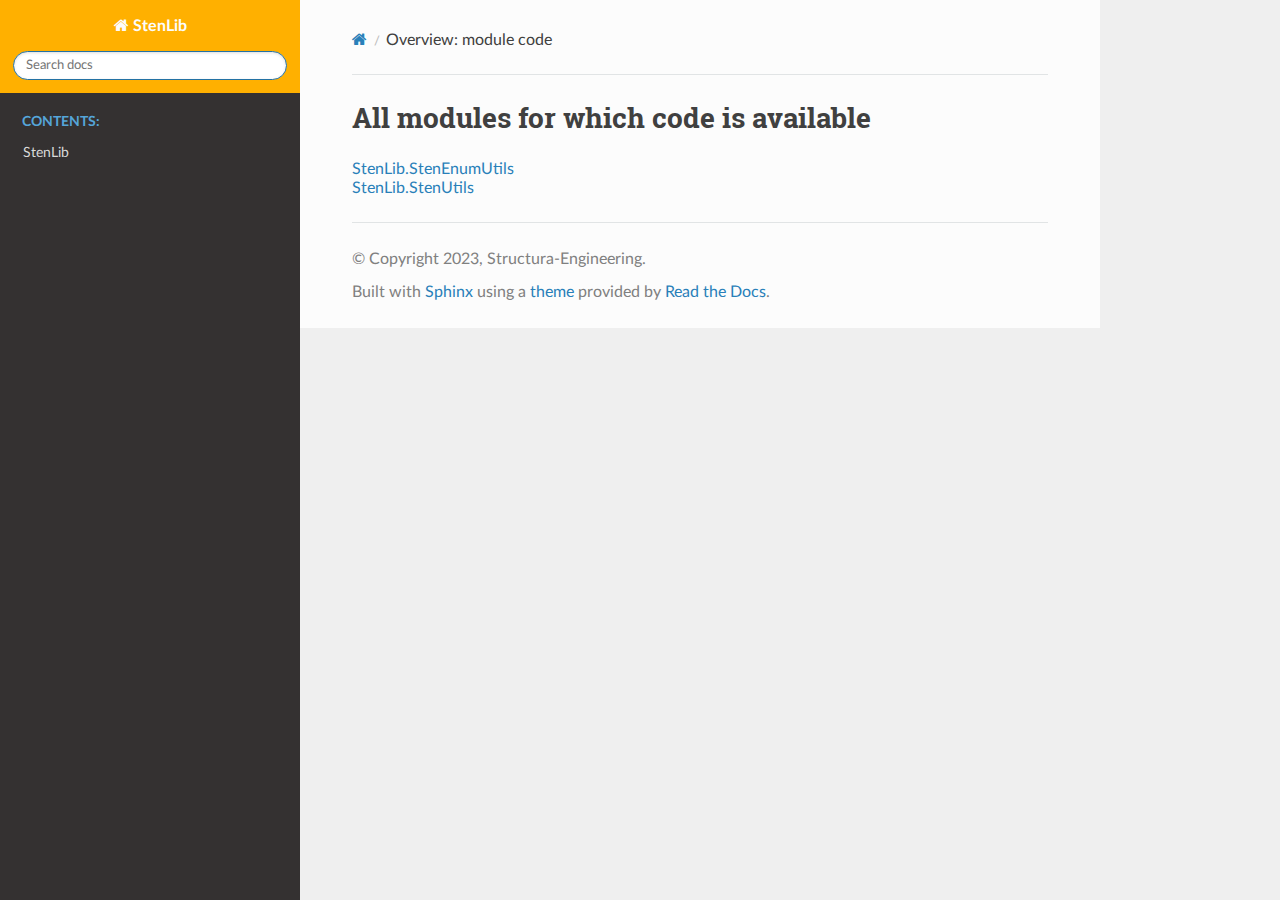
==== StenLib/docs/_build/html/_modules/index.html @ 3098beec "Update StenLib documentation" ====
<!DOCTYPE html>
<html class="writer-html5" lang="en" data-content_root="../">
<head>
  <meta charset="utf-8" />
  <meta name="viewport" content="width=device-width, initial-scale=1.0" />
  <title>Overview: module code &mdash; StenLib 0.1.7 documentation</title>
      <link rel="stylesheet" type="text/css" href="../_static/pygments.css?v=80d5e7a1" />
      <link rel="stylesheet" type="text/css" href="../_static/css/theme.css?v=19f00094" />

  
  <!--[if lt IE 9]>
    <script src="../_static/js/html5shiv.min.js"></script>
  <![endif]-->
  
        <script src="../_static/jquery.js?v=5d32c60e"></script>
        <script src="../_static/_sphinx_javascript_frameworks_compat.js?v=2cd50e6c"></script>
        <script src="../_static/documentation_options.js?v=ca7ad2ea"></script>
        <script src="../_static/doctools.js?v=888ff710"></script>
        <script src="../_static/sphinx_highlight.js?v=dc90522c"></script>
    <script src="../_static/js/theme.js"></script>
    <link rel="index" title="Index" href="../genindex.html" />
    <link rel="search" title="Search" href="../search.html" /> 
</head>

<body class="wy-body-for-nav"> 
  <div class="wy-grid-for-nav">
    <nav data-toggle="wy-nav-shift" class="wy-nav-side">
      <div class="wy-side-scroll">
        <div class="wy-side-nav-search"  style="background: #FFB000" >

          
          
          <a href="../index.html" class="icon icon-home">
            StenLib
          </a>
<div role="search">
  <form id="rtd-search-form" class="wy-form" action="../search.html" method="get">
    <input type="text" name="q" placeholder="Search docs" aria-label="Search docs" />
    <input type="hidden" name="check_keywords" value="yes" />
    <input type="hidden" name="area" value="default" />
  </form>
</div>
        </div><div class="wy-menu wy-menu-vertical" data-spy="affix" role="navigation" aria-label="Navigation menu">
              <p class="caption" role="heading"><span class="caption-text">Contents:</span></p>
<ul>
<li class="toctree-l1"><a class="reference internal" href="../modules.html">StenLib</a></li>
</ul>

        </div>
      </div>
    </nav>

    <section data-toggle="wy-nav-shift" class="wy-nav-content-wrap"><nav class="wy-nav-top" aria-label="Mobile navigation menu"  style="background: #FFB000" >
          <i data-toggle="wy-nav-top" class="fa fa-bars"></i>
          <a href="../index.html">StenLib</a>
      </nav>

      <div class="wy-nav-content">
        <div class="rst-content style-external-links">
          <div role="navigation" aria-label="Page navigation">
  <ul class="wy-breadcrumbs">
      <li><a href="../index.html" class="icon icon-home" aria-label="Home"></a></li>
      <li class="breadcrumb-item active">Overview: module code</li>
      <li class="wy-breadcrumbs-aside">
      </li>
  </ul>
  <hr/>
</div>
          <div role="main" class="document" itemscope="itemscope" itemtype="http://schema.org/Article">
           <div itemprop="articleBody">
             
  <h1>All modules for which code is available</h1>
<ul><li><a href="StenLib/StenEnumUtils.html">StenLib.StenEnumUtils</a></li>
<li><a href="StenLib/StenUtils.html">StenLib.StenUtils</a></li>
</ul>

           </div>
          </div>
          <footer>

  <hr/>

  <div role="contentinfo">
    <p>&#169; Copyright 2023, Structura-Engineering.</p>
  </div>

  Built with <a href="https://www.sphinx-doc.org/">Sphinx</a> using a
    <a href="https://github.com/readthedocs/sphinx_rtd_theme">theme</a>
    provided by <a href="https://readthedocs.org">Read the Docs</a>.
   

</footer>
        </div>
      </div>
    </section>
  </div>
  <script>
      jQuery(function () {
          SphinxRtdTheme.Navigation.enable(true);
      });
  </script> 

</body>
</html>
---- StenLib/docs/_build/html/_static/pygments.css ----
pre { line-height: 125%; }
td.linenos .normal { color: inherit; background-color: transparent; padding-left: 5px; padding-right: 5px; }
span.linenos { color: inherit; background-color: transparent; padding-left: 5px; padding-right: 5px; }
td.linenos .special { color: #000000; background-color: #ffffc0; padding-left: 5px; padding-right: 5px; }
span.linenos.special { color: #000000; background-color: #ffffc0; padding-left: 5px; padding-right: 5px; }
.highlight .hll { background-color: #ffffcc }
.highlight { background: #f8f8f8; }
.highlight .c { color: #3D7B7B; font-style: italic } /* Comment */
.highlight .err { border: 1px solid #FF0000 } /* Error */
.highlight .k { color: #008000; font-weight: bold } /* Keyword */
.highlight .o { color: #666666 } /* Operator */
.highlight .ch { color: #3D7B7B; font-style: italic } /* Comment.Hashbang */
.highlight .cm { color: #3D7B7B; font-style: italic } /* Comment.Multiline */
.highlight .cp { color: #9C6500 } /* Comment.Preproc */
.highlight .cpf { color: #3D7B7B; font-style: italic } /* Comment.PreprocFile */
.highlight .c1 { color: #3D7B7B; font-style: italic } /* Comment.Single */
.highlight .cs { color: #3D7B7B; font-style: italic } /* Comment.Special */
.highlight .gd { color: #A00000 } /* Generic.Deleted */
.highlight .ge { font-style: italic } /* Generic.Emph */
.highlight .ges { font-weight: bold; font-style: italic } /* Generic.EmphStrong */
.highlight .gr { color: #E40000 } /* Generic.Error */
.highlight .gh { color: #000080; font-weight: bold } /* Generic.Heading */
.highlight .gi { color: #008400 } /* Generic.Inserted */
.highlight .go { color: #717171 } /* Generic.Output */
.highlight .gp { color: #000080; font-weight: bold } /* Generic.Prompt */
.highlight .gs { font-weight: bold } /* Generic.Strong */
.highlight .gu { color: #800080; font-weight: bold } /* Generic.Subheading */
.highlight .gt { color: #0044DD } /* Generic.Traceback */
.highlight .kc { color: #008000; font-weight: bold } /* Keyword.Constant */
.highlight .kd { color: #008000; font-weight: bold } /* Keyword.Declaration */
.highlight .kn { color: #008000; font-weight: bold } /* Keyword.Namespace */
.highlight .kp { color: #008000 } /* Keyword.Pseudo */
.highlight .kr { color: #008000; font-weight: bold } /* Keyword.Reserved */
.highlight .kt { color: #B00040 } /* Keyword.Type */
.highlight .m { color: #666666 } /* Literal.Number */
.highlight .s { color: #BA2121 } /* Literal.String */
.highlight .na { color: #687822 } /* Name.Attribute */
.highlight .nb { color: #008000 } /* Name.Builtin */
.highlight .nc { color: #0000FF; font-weight: bold } /* Name.Class */
.highlight .no { color: #880000 } /* Name.Constant */
.highlight .nd { color: #AA22FF } /* Name.Decorator */
.highlight .ni { color: #717171; font-weight: bold } /* Name.Entity */
.highlight .ne { color: #CB3F38; font-weight: bold } /* Name.Exception */
.highlight .nf { color: #0000FF } /* Name.Function */
.highlight .nl { color: #767600 } /* Name.Label */
.highlight .nn { color: #0000FF; font-weight: bold } /* Name.Namespace */
.highlight .nt { color: #008000; font-weight: bold } /* Name.Tag */
.highlight .nv { color: #19177C } /* Name.Variable */
.highlight .ow { color: #AA22FF; font-weight: bold } /* Operator.Word */
.highlight .w { color: #bbbbbb } /* Text.Whitespace */
.highlight .mb { color: #666666 } /* Literal.Number.Bin */
.highlight .mf { color: #666666 } /* Literal.Number.Float */
.highlight .mh { color: #666666 } /* Literal.Number.Hex */
.highlight .mi { color: #666666 } /* Literal.Number.Integer */
.highlight .mo { color: #666666 } /* Literal.Number.Oct */
.highlight .sa { color: #BA2121 } /* Literal.String.Affix */
.highlight .sb { color: #BA2121 } /* Literal.String.Backtick */
.highlight .sc { color: #BA2121 } /* Literal.String.Char */
.highlight .dl { color: #BA2121 } /* Literal.String.Delimiter */
.highlight .sd { color: #BA2121; font-style: italic } /* Literal.String.Doc */
.highlight .s2 { color: #BA2121 } /* Literal.String.Double */
.highlight .se { color: #AA5D1F; font-weight: bold } /* Literal.String.Escape */
.highlight .sh { color: #BA2121 } /* Literal.String.Heredoc */
.highlight .si { color: #A45A77; font-weight: bold } /* Literal.String.Interpol */
.highlight .sx { color: #008000 } /* Literal.String.Other */
.highlight .sr { color: #A45A77 } /* Literal.String.Regex */
.highlight .s1 { color: #BA2121 } /* Literal.String.Single */
.highlight .ss { color: #19177C } /* Literal.String.Symbol */
.highlight .bp { color: #008000 } /* Name.Builtin.Pseudo */
.highlight .fm { color: #0000FF } /* Name.Function.Magic */
.highlight .vc { color: #19177C } /* Name.Variable.Class */
.highlight .vg { color: #19177C } /* Name.Variable.Global */
.highlight .vi { color: #19177C } /* Name.Variable.Instance */
.highlight .vm { color: #19177C } /* Name.Variable.Magic */
.highlight .il { color: #666666 } /* Literal.Number.Integer.Long */
---- StenLib/docs/_build/html/_static/css/theme.css ----
html{box-sizing:border-box}*,:after,:before{box-sizing:inherit}article,aside,details,figcaption,figure,footer,header,hgroup,nav,section{display:block}audio,canvas,video{display:inline-block;*display:inline;*zoom:1}[hidden],audio:not([controls]){display:none}*{-webkit-box-sizing:border-box;-moz-box-sizing:border-box;box-sizing:border-box}html{font-size:100%;-webkit-text-size-adjust:100%;-ms-text-size-adjust:100%}body{margin:0}a:active,a:hover{outline:0}abbr[title]{border-bottom:1px dotted}b,strong{font-weight:700}blockquote{margin:0}dfn{font-style:italic}ins{background:#ff9;text-decoration:none}ins,mark{color:#000}mark{background:#ff0;font-style:italic;font-weight:700}.rst-content code,.rst-content tt,code,kbd,pre,samp{font-family:monospace,serif;_font-family:courier new,monospace;font-size:1em}pre{white-space:pre}q{quotes:none}q:after,q:before{content:"";content:none}small{font-size:85%}sub,sup{font-size:75%;line-height:0;position:relative;vertical-align:baseline}sup{top:-.5em}sub{bottom:-.25em}dl,ol,ul{margin:0;padding:0;list-style:none;list-style-image:none}li{list-style:none}dd{margin:0}img{border:0;-ms-interpolation-mode:bicubic;vertical-align:middle;max-width:100%}svg:not(:root){overflow:hidden}figure,form{margin:0}label{cursor:pointer}button,input,select,textarea{font-size:100%;margin:0;vertical-align:baseline;*vertical-align:middle}button,input{line-height:normal}button,input[type=button],input[type=reset],input[type=submit]{cursor:pointer;-webkit-appearance:button;*overflow:visible}button[disabled],input[disabled]{cursor:default}input[type=search]{-webkit-appearance:textfield;-moz-box-sizing:content-box;-webkit-box-sizing:content-box;box-sizing:content-box}textarea{resize:vertical}table{border-collapse:collapse;border-spacing:0}td{vertical-align:top}.chromeframe{margin:.2em 0;background:#ccc;color:#000;padding:.2em 0}.ir{display:block;border:0;text-indent:-999em;overflow:hidden;background-color:transparent;background-repeat:no-repeat;text-align:left;direction:ltr;*line-height:0}.ir br{display:none}.hidden{display:none!important;visibility:hidden}.visuallyhidden{border:0;clip:rect(0 0 0 0);height:1px;margin:-1px;overflow:hidden;padding:0;position:absolute;width:1px}.visuallyhidden.focusable:active,.visuallyhidden.focusable:focus{clip:auto;height:auto;margin:0;overflow:visible;position:static;width:auto}.invisible{visibility:hidden}.relative{position:relative}big,small{font-size:100%}@media print{body,html,section{background:none!important}*{box-shadow:none!important;text-shadow:none!important;filter:none!important;-ms-filter:none!important}a,a:visited{text-decoration:underline}.ir a:after,a[href^="#"]:after,a[href^="javascript:"]:after{content:""}blockquote,pre{page-break-inside:avoid}thead{display:table-header-group}img,tr{page-break-inside:avoid}img{max-width:100%!important}@page{margin:.5cm}.rst-content .toctree-wrapper>p.caption,h2,h3,p{orphans:3;widows:3}.rst-content .toctree-wrapper>p.caption,h2,h3{page-break-after:avoid}}.btn,.fa:before,.icon:before,.rst-content .admonition,.rst-content .admonition-title:before,.rst-content .admonition-todo,.rst-content .attention,.rst-content .caution,.rst-content .code-block-caption .headerlink:before,.rst-content .danger,.rst-content .eqno .headerlink:before,.rst-content .error,.rst-content .hint,.rst-content .important,.rst-content .note,.rst-content .seealso,.rst-content .tip,.rst-content .warning,.rst-content code.download span:first-child:before,.rst-content dl dt .headerlink:before,.rst-content h1 .headerlink:before,.rst-content h2 .headerlink:before,.rst-content h3 .headerlink:before,.rst-content h4 .headerlink:before,.rst-content h5 .headerlink:before,.rst-content h6 .headerlink:before,.rst-content p.caption .headerlink:before,.rst-content p .headerlink:before,.rst-content table>caption .headerlink:before,.rst-content tt.download span:first-child:before,.wy-alert,.wy-dropdown .caret:before,.wy-inline-validate.wy-inline-validate-danger .wy-input-context:before,.wy-inline-validate.wy-inline-validate-info .wy-input-context:before,.wy-inline-validate.wy-inline-validate-success .wy-input-context:before,.wy-inline-validate.wy-inline-validate-warning .wy-input-context:before,.wy-menu-vertical li.current>a button.toctree-expand:before,.wy-menu-vertical li.on a button.toctree-expand:before,.wy-menu-vertical li button.toctree-expand:before,input[type=color],input[type=date],input[type=datetime-local],input[type=datetime],input[type=email],input[type=month],input[type=number],input[type=password],input[type=search],input[type=tel],input[type=text],input[type=time],input[type=url],input[type=week],select,textarea{-webkit-font-smoothing:antialiased}.clearfix{*zoom:1}.clearfix:after,.clearfix:before{display:table;content:""}.clearfix:after{clear:both}/*!
 *  Font Awesome 4.7.0 by @davegandy - http://fontawesome.io - @fontawesome
 *  License - http://fontawesome.io/license (Font: SIL OFL 1.1, CSS: MIT License)
 */@font-face{font-family:FontAwesome;src:url(fonts/fontawesome-webfont.eot?674f50d287a8c48dc19ba404d20fe713);src:url(fonts/fontawesome-webfont.eot?674f50d287a8c48dc19ba404d20fe713?#iefix&v=4.7.0) format("embedded-opentype"),url(fonts/fontawesome-webfont.woff2?af7ae505a9eed503f8b8e6982036873e) format("woff2"),url(fonts/fontawesome-webfont.woff?fee66e712a8a08eef5805a46892932ad) format("woff"),url(fonts/fontawesome-webfont.ttf?b06871f281fee6b241d60582ae9369b9) format("truetype"),url(fonts/fontawesome-webfont.svg?912ec66d7572ff821749319396470bde#fontawesomeregular) format("svg");font-weight:400;font-style:normal}.fa,.icon,.rst-content .admonition-title,.rst-content .code-block-caption .headerlink,.rst-content .eqno .headerlink,.rst-content code.download span:first-child,.rst-content dl dt .headerlink,.rst-content h1 .headerlink,.rst-content h2 .headerlink,.rst-content h3 .headerlink,.rst-content h4 .headerlink,.rst-content h5 .headerlink,.rst-content h6 .headerlink,.rst-content p.caption .headerlink,.rst-content p .headerlink,.rst-content table>caption .headerlink,.rst-content tt.download span:first-child,.wy-menu-vertical li.current>a button.toctree-expand,.wy-menu-vertical li.on a button.toctree-expand,.wy-menu-vertical li button.toctree-expand{display:inline-block;font:normal normal normal 14px/1 FontAwesome;font-size:inherit;text-rendering:auto;-webkit-font-smoothing:antialiased;-moz-osx-font-smoothing:grayscale}.fa-lg{font-size:1.33333em;line-height:.75em;vertical-align:-15%}.fa-2x{font-size:2em}.fa-3x{font-size:3em}.fa-4x{font-size:4em}.fa-5x{font-size:5em}.fa-fw{width:1.28571em;text-align:center}.fa-ul{padding-left:0;margin-left:2.14286em;list-style-type:none}.fa-ul>li{position:relative}.fa-li{position:absolute;left:-2.14286em;width:2.14286em;top:.14286em;text-align:center}.fa-li.fa-lg{left:-1.85714em}.fa-border{padding:.2em .25em .15em;border:.08em solid #eee;border-radius:.1em}.fa-pull-left{float:left}.fa-pull-right{float:right}.fa-pull-left.icon,.fa.fa-pull-left,.rst-content .code-block-caption .fa-pull-left.headerlink,.rst-content .eqno .fa-pull-left.headerlink,.rst-content .fa-pull-left.admonition-title,.rst-content code.download span.fa-pull-left:first-child,.rst-content dl dt .fa-pull-left.headerlink,.rst-content h1 .fa-pull-left.headerlink,.rst-content h2 .fa-pull-left.headerlink,.rst-content h3 .fa-pull-left.headerlink,.rst-content h4 .fa-pull-left.headerlink,.rst-content h5 .fa-pull-left.headerlink,.rst-content h6 .fa-pull-left.headerlink,.rst-content p .fa-pull-left.headerlink,.rst-content table>caption .fa-pull-left.headerlink,.rst-content tt.download span.fa-pull-left:first-child,.wy-menu-vertical li.current>a button.fa-pull-left.toctree-expand,.wy-menu-vertical li.on a button.fa-pull-left.toctree-expand,.wy-menu-vertical li button.fa-pull-left.toctree-expand{margin-right:.3em}.fa-pull-right.icon,.fa.fa-pull-right,.rst-content .code-block-caption .fa-pull-right.headerlink,.rst-content .eqno .fa-pull-right.headerlink,.rst-content .fa-pull-right.admonition-title,.rst-content code.download span.fa-pull-right:first-child,.rst-content dl dt .fa-pull-right.headerlink,.rst-content h1 .fa-pull-right.headerlink,.rst-content h2 .fa-pull-right.headerlink,.rst-content h3 .fa-pull-right.headerlink,.rst-content h4 .fa-pull-right.headerlink,.rst-content h5 .fa-pull-right.headerlink,.rst-content h6 .fa-pull-right.headerlink,.rst-content p .fa-pull-right.headerlink,.rst-content table>caption .fa-pull-right.headerlink,.rst-content tt.download span.fa-pull-right:first-child,.wy-menu-vertical li.current>a button.fa-pull-right.toctree-expand,.wy-menu-vertical li.on a button.fa-pull-right.toctree-expand,.wy-menu-vertical li button.fa-pull-right.toctree-expand{margin-left:.3em}.pull-right{float:right}.pull-left{float:left}.fa.pull-left,.pull-left.icon,.rst-content .code-block-caption .pull-left.headerlink,.rst-content .eqno .pull-left.headerlink,.rst-content .pull-left.admonition-title,.rst-content code.download span.pull-left:first-child,.rst-content dl dt .pull-left.headerlink,.rst-content h1 .pull-left.headerlink,.rst-content h2 .pull-left.headerlink,.rst-content h3 .pull-left.headerlink,.rst-content h4 .pull-left.headerlink,.rst-content h5 .pull-left.headerlink,.rst-content h6 .pull-left.headerlink,.rst-content p .pull-left.headerlink,.rst-content table>caption .pull-left.headerlink,.rst-content tt.download span.pull-left:first-child,.wy-menu-vertical li.current>a button.pull-left.toctree-expand,.wy-menu-vertical li.on a button.pull-left.toctree-expand,.wy-menu-vertical li button.pull-left.toctree-expand{margin-right:.3em}.fa.pull-right,.pull-right.icon,.rst-content .code-block-caption .pull-right.headerlink,.rst-content .eqno .pull-right.headerlink,.rst-content .pull-right.admonition-title,.rst-content code.download span.pull-right:first-child,.rst-content dl dt .pull-right.headerlink,.rst-content h1 .pull-right.headerlink,.rst-content h2 .pull-right.headerlink,.rst-content h3 .pull-right.headerlink,.rst-content h4 .pull-right.headerlink,.rst-content h5 .pull-right.headerlink,.rst-content h6 .pull-right.headerlink,.rst-content p .pull-right.headerlink,.rst-content table>caption .pull-right.headerlink,.rst-content tt.download span.pull-right:first-child,.wy-menu-vertical li.current>a button.pull-right.toctree-expand,.wy-menu-vertical li.on a button.pull-right.toctree-expand,.wy-menu-vertical li button.pull-right.toctree-expand{margin-left:.3em}.fa-spin{-webkit-animation:fa-spin 2s linear infinite;animation:fa-spin 2s linear infinite}.fa-pulse{-webkit-animation:fa-spin 1s steps(8) infinite;animation:fa-spin 1s steps(8) infinite}@-webkit-keyframes fa-spin{0%{-webkit-transform:rotate(0deg);transform:rotate(0deg)}to{-webkit-transform:rotate(359deg);transform:rotate(359deg)}}@keyframes fa-spin{0%{-webkit-transform:rotate(0deg);transform:rotate(0deg)}to{-webkit-transform:rotate(359deg);transform:rotate(359deg)}}.fa-rotate-90{-ms-filter:"progid:DXImageTransform.Microsoft.BasicImage(rotation=1)";-webkit-transform:rotate(90deg);-ms-transform:rotate(90deg);transform:rotate(90deg)}.fa-rotate-180{-ms-filter:"progid:DXImageTransform.Microsoft.BasicImage(rotation=2)";-webkit-transform:rotate(180deg);-ms-transform:rotate(180deg);transform:rotate(180deg)}.fa-rotate-270{-ms-filter:"progid:DXImageTransform.Microsoft.BasicImage(rotation=3)";-webkit-transform:rotate(270deg);-ms-transform:rotate(270deg);transform:rotate(270deg)}.fa-flip-horizontal{-ms-filter:"progid:DXImageTransform.Microsoft.BasicImage(rotation=0, mirror=1)";-webkit-transform:scaleX(-1);-ms-transform:scaleX(-1);transform:scaleX(-1)}.fa-flip-vertical{-ms-filter:"progid:DXImageTransform.Microsoft.BasicImage(rotation=2, mirror=1)";-webkit-transform:scaleY(-1);-ms-transform:scaleY(-1);transform:scaleY(-1)}:root .fa-flip-horizontal,:root .fa-flip-vertical,:root .fa-rotate-90,:root .fa-rotate-180,:root .fa-rotate-270{filter:none}.fa-stack{position:relative;display:inline-block;width:2em;height:2em;line-height:2em;vertical-align:middle}.fa-stack-1x,.fa-stack-2x{position:absolute;left:0;width:100%;text-align:center}.fa-stack-1x{line-height:inherit}.fa-stack-2x{font-size:2em}.fa-inverse{color:#fff}.fa-glass:before{content:""}.fa-music:before{content:""}.fa-search:before,.icon-search:before{content:""}.fa-envelope-o:before{content:""}.fa-heart:before{content:""}.fa-star:before{content:""}.fa-star-o:before{content:""}.fa-user:before{content:""}.fa-film:before{content:""}.fa-th-large:before{content:""}.fa-th:before{content:""}.fa-th-list:before{content:""}.fa-check:before{content:""}.fa-close:before,.fa-remove:before,.fa-times:before{content:""}.fa-search-plus:before{content:""}.fa-search-minus:before{content:""}.fa-power-off:before{content:""}.fa-signal:before{content:""}.fa-cog:before,.fa-gear:before{content:""}.fa-trash-o:before{content:""}.fa-home:before,.icon-home:before{content:""}.fa-file-o:before{content:""}.fa-clock-o:before{content:""}.fa-road:before{content:""}.fa-download:before,.rst-content code.download span:first-child:before,.rst-content tt.download span:first-child:before{content:""}.fa-arrow-circle-o-down:before{content:""}.fa-arrow-circle-o-up:before{content:""}.fa-inbox:before{content:""}.fa-play-circle-o:before{content:""}.fa-repeat:before,.fa-rotate-right:before{content:""}.fa-refresh:before{content:""}.fa-list-alt:before{content:""}.fa-lock:before{content:""}.fa-flag:before{content:""}.fa-headphones:before{content:""}.fa-volume-off:before{content:""}.fa-volume-down:before{content:""}.fa-volume-up:before{content:""}.fa-qrcode:before{content:""}.fa-barcode:before{content:""}.fa-tag:before{content:""}.fa-tags:before{content:""}.fa-book:before,.icon-book:before{content:""}.fa-bookmark:before{content:""}.fa-print:before{content:""}.fa-camera:before{content:""}.fa-font:before{content:""}.fa-bold:before{content:""}.fa-italic:before{content:""}.fa-text-height:before{content:""}.fa-text-width:before{content:""}.fa-align-left:before{content:""}.fa-align-center:before{content:""}.fa-align-right:before{content:""}.fa-align-justify:before{content:""}.fa-list:before{content:""}.fa-dedent:before,.fa-outdent:before{content:""}.fa-indent:before{content:""}.fa-video-camera:before{content:""}.fa-image:before,.fa-photo:before,.fa-picture-o:before{content:""}.fa-pencil:before{content:""}.fa-map-marker:before{content:""}.fa-adjust:before{content:""}.fa-tint:before{content:""}.fa-edit:before,.fa-pencil-square-o:before{content:""}.fa-share-square-o:before{content:""}.fa-check-square-o:before{content:""}.fa-arrows:before{content:""}.fa-step-backward:before{content:""}.fa-fast-backward:before{content:""}.fa-backward:before{content:""}.fa-play:before{content:""}.fa-pause:before{content:""}.fa-stop:before{content:""}.fa-forward:before{content:""}.fa-fast-forward:before{content:""}.fa-step-forward:before{content:""}.fa-eject:before{content:""}.fa-chevron-left:before{content:""}.fa-chevron-right:before{content:""}.fa-plus-circle:before{content:""}.fa-minus-circle:before{content:""}.fa-times-circle:before,.wy-inline-validate.wy-inline-validate-danger .wy-input-context:before{content:""}.fa-check-circle:before,.wy-inline-validate.wy-inline-validate-success .wy-input-context:before{content:""}.fa-question-circle:before{content:""}.fa-info-circle:before{content:""}.fa-crosshairs:before{content:""}.fa-times-circle-o:before{content:""}.fa-check-circle-o:before{content:""}.fa-ban:before{content:""}.fa-arrow-left:before{content:""}.fa-arrow-right:before{content:""}.fa-arrow-up:before{content:""}.fa-arrow-down:before{content:""}.fa-mail-forward:before,.fa-share:before{content:""}.fa-expand:before{content:""}.fa-compress:before{content:""}.fa-plus:before{content:""}.fa-minus:before{content:""}.fa-asterisk:before{content:""}.fa-exclamation-circle:before,.rst-content .admonition-title:before,.wy-inline-validate.wy-inline-validate-info .wy-input-context:before,.wy-inline-validate.wy-inline-validate-warning .wy-input-context:before{content:""}.fa-gift:before{content:""}.fa-leaf:before{content:""}.fa-fire:before,.icon-fire:before{content:""}.fa-eye:before{content:""}.fa-eye-slash:before{content:""}.fa-exclamation-triangle:before,.fa-warning:before{content:""}.fa-plane:before{content:""}.fa-calendar:before{content:""}.fa-random:before{content:""}.fa-comment:before{content:""}.fa-magnet:before{content:""}.fa-chevron-up:before{content:""}.fa-chevron-down:before{content:""}.fa-retweet:before{content:""}.fa-shopping-cart:before{content:""}.fa-folder:before{content:""}.fa-folder-open:before{content:""}.fa-arrows-v:before{content:""}.fa-arrows-h:before{content:""}.fa-bar-chart-o:before,.fa-bar-chart:before{content:""}.fa-twitter-square:before{content:""}.fa-facebook-square:before{content:""}.fa-camera-retro:before{content:""}.fa-key:before{content:""}.fa-cogs:before,.fa-gears:before{content:""}.fa-comments:before{content:""}.fa-thumbs-o-up:before{content:""}.fa-thumbs-o-down:before{content:""}.fa-star-half:before{content:""}.fa-heart-o:before{content:""}.fa-sign-out:before{content:""}.fa-linkedin-square:before{content:""}.fa-thumb-tack:before{content:""}.fa-external-link:before{content:""}.fa-sign-in:before{content:""}.fa-trophy:before{content:""}.fa-github-square:before{content:""}.fa-upload:before{content:""}.fa-lemon-o:before{content:""}.fa-phone:before{content:""}.fa-square-o:before{content:""}.fa-bookmark-o:before{content:""}.fa-phone-square:before{content:""}.fa-twitter:before{content:""}.fa-facebook-f:before,.fa-facebook:before{content:""}.fa-github:before,.icon-github:before{content:""}.fa-unlock:before{content:""}.fa-credit-card:before{content:""}.fa-feed:before,.fa-rss:before{content:""}.fa-hdd-o:before{content:""}.fa-bullhorn:before{content:""}.fa-bell:before{content:""}.fa-certificate:before{content:""}.fa-hand-o-right:before{content:""}.fa-hand-o-left:before{content:""}.fa-hand-o-up:before{content:""}.fa-hand-o-down:before{content:""}.fa-arrow-circle-left:before,.icon-circle-arrow-left:before{content:""}.fa-arrow-circle-right:before,.icon-circle-arrow-right:before{content:""}.fa-arrow-circle-up:before{content:""}.fa-arrow-circle-down:before{content:""}.fa-globe:before{content:""}.fa-wrench:before{content:""}.fa-tasks:before{content:""}.fa-filter:before{content:""}.fa-briefcase:before{content:""}.fa-arrows-alt:before{content:""}.fa-group:before,.fa-users:before{content:""}.fa-chain:before,.fa-link:before,.icon-link:before{content:""}.fa-cloud:before{content:""}.fa-flask:before{content:""}.fa-cut:before,.fa-scissors:before{content:""}.fa-copy:before,.fa-files-o:before{content:""}.fa-paperclip:before{content:""}.fa-floppy-o:before,.fa-save:before{content:""}.fa-square:before{content:""}.fa-bars:before,.fa-navicon:before,.fa-reorder:before{content:""}.fa-list-ul:before{content:""}.fa-list-ol:before{content:""}.fa-strikethrough:before{content:""}.fa-underline:before{content:""}.fa-table:before{content:""}.fa-magic:before{content:""}.fa-truck:before{content:""}.fa-pinterest:before{content:""}.fa-pinterest-square:before{content:""}.fa-google-plus-square:before{content:""}.fa-google-plus:before{content:""}.fa-money:before{content:""}.fa-caret-down:before,.icon-caret-down:before,.wy-dropdown .caret:before{content:""}.fa-caret-up:before{content:""}.fa-caret-left:before{content:""}.fa-caret-right:before{content:""}.fa-columns:before{content:""}.fa-sort:before,.fa-unsorted:before{content:""}.fa-sort-desc:before,.fa-sort-down:before{content:""}.fa-sort-asc:before,.fa-sort-up:before{content:""}.fa-envelope:before{content:""}.fa-linkedin:before{content:""}.fa-rotate-left:before,.fa-undo:before{content:""}.fa-gavel:before,.fa-legal:before{content:""}.fa-dashboard:before,.fa-tachometer:before{content:""}.fa-comment-o:before{content:""}.fa-comments-o:before{content:""}.fa-bolt:before,.fa-flash:before{content:""}.fa-sitemap:before{content:""}.fa-umbrella:before{content:""}.fa-clipboard:before,.fa-paste:before{content:""}.fa-lightbulb-o:before{content:""}.fa-exchange:before{content:""}.fa-cloud-download:before{content:""}.fa-cloud-upload:before{content:""}.fa-user-md:before{content:""}.fa-stethoscope:before{content:""}.fa-suitcase:before{content:""}.fa-bell-o:before{content:""}.fa-coffee:before{content:""}.fa-cutlery:before{content:""}.fa-file-text-o:before{content:""}.fa-building-o:before{content:""}.fa-hospital-o:before{content:""}.fa-ambulance:before{content:""}.fa-medkit:before{content:""}.fa-fighter-jet:before{content:""}.fa-beer:before{content:""}.fa-h-square:before{content:""}.fa-plus-square:before{content:""}.fa-angle-double-left:before{content:""}.fa-angle-double-right:before{content:""}.fa-angle-double-up:before{content:""}.fa-angle-double-down:before{content:""}.fa-angle-left:before{content:""}.fa-angle-right:before{content:""}.fa-angle-up:before{content:""}.fa-angle-down:before{content:""}.fa-desktop:before{content:""}.fa-laptop:before{content:""}.fa-tablet:before{content:""}.fa-mobile-phone:before,.fa-mobile:before{content:""}.fa-circle-o:before{content:""}.fa-quote-left:before{content:""}.fa-quote-right:before{content:""}.fa-spinner:before{content:""}.fa-circle:before{content:""}.fa-mail-reply:before,.fa-reply:before{content:""}.fa-github-alt:before{content:""}.fa-folder-o:before{content:""}.fa-folder-open-o:before{content:""}.fa-smile-o:before{content:""}.fa-frown-o:before{content:""}.fa-meh-o:before{content:""}.fa-gamepad:before{content:""}.fa-keyboard-o:before{content:""}.fa-flag-o:before{content:""}.fa-flag-checkered:before{content:""}.fa-terminal:before{content:""}.fa-code:before{content:""}.fa-mail-reply-all:before,.fa-reply-all:before{content:""}.fa-star-half-empty:before,.fa-star-half-full:before,.fa-star-half-o:before{content:""}.fa-location-arrow:before{content:""}.fa-crop:before{content:""}.fa-code-fork:before{content:""}.fa-chain-broken:before,.fa-unlink:before{content:""}.fa-question:before{content:""}.fa-info:before{content:""}.fa-exclamation:before{content:""}.fa-superscript:before{content:""}.fa-subscript:before{content:""}.fa-eraser:before{content:""}.fa-puzzle-piece:before{content:""}.fa-microphone:before{content:""}.fa-microphone-slash:before{content:""}.fa-shield:before{content:""}.fa-calendar-o:before{content:""}.fa-fire-extinguisher:before{content:""}.fa-rocket:before{content:""}.fa-maxcdn:before{content:""}.fa-chevron-circle-left:before{content:""}.fa-chevron-circle-right:before{content:""}.fa-chevron-circle-up:before{content:""}.fa-chevron-circle-down:before{content:""}.fa-html5:before{content:""}.fa-css3:before{content:""}.fa-anchor:before{content:""}.fa-unlock-alt:before{content:""}.fa-bullseye:before{content:""}.fa-ellipsis-h:before{content:""}.fa-ellipsis-v:before{content:""}.fa-rss-square:before{content:""}.fa-play-circle:before{content:""}.fa-ticket:before{content:""}.fa-minus-square:before{content:""}.fa-minus-square-o:before,.wy-menu-vertical li.current>a button.toctree-expand:before,.wy-menu-vertical li.on a button.toctree-expand:before{content:""}.fa-level-up:before{content:""}.fa-level-down:before{content:""}.fa-check-square:before{content:""}.fa-pencil-square:before{content:""}.fa-external-link-square:before{content:""}.fa-share-square:before{content:""}.fa-compass:before{content:""}.fa-caret-square-o-down:before,.fa-toggle-down:before{content:""}.fa-caret-square-o-up:before,.fa-toggle-up:before{content:""}.fa-caret-square-o-right:before,.fa-toggle-right:before{content:""}.fa-eur:before,.fa-euro:before{content:""}.fa-gbp:before{content:""}.fa-dollar:before,.fa-usd:before{content:""}.fa-inr:before,.fa-rupee:before{content:""}.fa-cny:before,.fa-jpy:before,.fa-rmb:before,.fa-yen:before{content:""}.fa-rouble:before,.fa-rub:before,.fa-ruble:before{content:""}.fa-krw:before,.fa-won:before{content:""}.fa-bitcoin:before,.fa-btc:before{content:""}.fa-file:before{content:""}.fa-file-text:before{content:""}.fa-sort-alpha-asc:before{content:""}.fa-sort-alpha-desc:before{content:""}.fa-sort-amount-asc:before{content:""}.fa-sort-amount-desc:before{content:""}.fa-sort-numeric-asc:before{content:""}.fa-sort-numeric-desc:before{content:""}.fa-thumbs-up:before{content:""}.fa-thumbs-down:before{content:""}.fa-youtube-square:before{content:""}.fa-youtube:before{content:""}.fa-xing:before{content:""}.fa-xing-square:before{content:""}.fa-youtube-play:before{content:""}.fa-dropbox:before{content:""}.fa-stack-overflow:before{content:""}.fa-instagram:before{content:""}.fa-flickr:before{content:""}.fa-adn:before{content:""}.fa-bitbucket:before,.icon-bitbucket:before{content:""}.fa-bitbucket-square:before{content:""}.fa-tumblr:before{content:""}.fa-tumblr-square:before{content:""}.fa-long-arrow-down:before{content:""}.fa-long-arrow-up:before{content:""}.fa-long-arrow-left:before{content:""}.fa-long-arrow-right:before{content:""}.fa-apple:before{content:""}.fa-windows:before{content:""}.fa-android:before{content:""}.fa-linux:before{content:""}.fa-dribbble:before{content:""}.fa-skype:before{content:""}.fa-foursquare:before{content:""}.fa-trello:before{content:""}.fa-female:before{content:""}.fa-male:before{content:""}.fa-gittip:before,.fa-gratipay:before{content:""}.fa-sun-o:before{content:""}.fa-moon-o:before{content:""}.fa-archive:before{content:""}.fa-bug:before{content:""}.fa-vk:before{content:""}.fa-weibo:before{content:""}.fa-renren:before{content:""}.fa-pagelines:before{content:""}.fa-stack-exchange:before{content:""}.fa-arrow-circle-o-right:before{content:""}.fa-arrow-circle-o-left:before{content:""}.fa-caret-square-o-left:before,.fa-toggle-left:before{content:""}.fa-dot-circle-o:before{content:""}.fa-wheelchair:before{content:""}.fa-vimeo-square:before{content:""}.fa-try:before,.fa-turkish-lira:before{content:""}.fa-plus-square-o:before,.wy-menu-vertical li button.toctree-expand:before{content:""}.fa-space-shuttle:before{content:""}.fa-slack:before{content:""}.fa-envelope-square:before{content:""}.fa-wordpress:before{content:""}.fa-openid:before{content:""}.fa-bank:before,.fa-institution:before,.fa-university:before{content:""}.fa-graduation-cap:before,.fa-mortar-board:before{content:""}.fa-yahoo:before{content:""}.fa-google:before{content:""}.fa-reddit:before{content:""}.fa-reddit-square:before{content:""}.fa-stumbleupon-circle:before{content:""}.fa-stumbleupon:before{content:""}.fa-delicious:before{content:""}.fa-digg:before{content:""}.fa-pied-piper-pp:before{content:""}.fa-pied-piper-alt:before{content:""}.fa-drupal:before{content:""}.fa-joomla:before{content:""}.fa-language:before{content:""}.fa-fax:before{content:""}.fa-building:before{content:""}.fa-child:before{content:""}.fa-paw:before{content:""}.fa-spoon:before{content:""}.fa-cube:before{content:""}.fa-cubes:before{content:""}.fa-behance:before{content:""}.fa-behance-square:before{content:""}.fa-steam:before{content:""}.fa-steam-square:before{content:""}.fa-recycle:before{content:""}.fa-automobile:before,.fa-car:before{content:""}.fa-cab:before,.fa-taxi:before{content:""}.fa-tree:before{content:""}.fa-spotify:before{content:""}.fa-deviantart:before{content:""}.fa-soundcloud:before{content:""}.fa-database:before{content:""}.fa-file-pdf-o:before{content:""}.fa-file-word-o:before{content:""}.fa-file-excel-o:before{content:""}.fa-file-powerpoint-o:before{content:""}.fa-file-image-o:before,.fa-file-photo-o:before,.fa-file-picture-o:before{content:""}.fa-file-archive-o:before,.fa-file-zip-o:before{content:""}.fa-file-audio-o:before,.fa-file-sound-o:before{content:""}.fa-file-movie-o:before,.fa-file-video-o:before{content:""}.fa-file-code-o:before{content:""}.fa-vine:before{content:""}.fa-codepen:before{content:""}.fa-jsfiddle:before{content:""}.fa-life-bouy:before,.fa-life-buoy:before,.fa-life-ring:before,.fa-life-saver:before,.fa-support:before{content:""}.fa-circle-o-notch:before{content:""}.fa-ra:before,.fa-rebel:before,.fa-resistance:before{content:""}.fa-empire:before,.fa-ge:before{content:""}.fa-git-square:before{content:""}.fa-git:before{content:""}.fa-hacker-news:before,.fa-y-combinator-square:before,.fa-yc-square:before{content:""}.fa-tencent-weibo:before{content:""}.fa-qq:before{content:""}.fa-wechat:before,.fa-weixin:before{content:""}.fa-paper-plane:before,.fa-send:before{content:""}.fa-paper-plane-o:before,.fa-send-o:before{content:""}.fa-history:before{content:""}.fa-circle-thin:before{content:""}.fa-header:before{content:""}.fa-paragraph:before{content:""}.fa-sliders:before{content:""}.fa-share-alt:before{content:""}.fa-share-alt-square:before{content:""}.fa-bomb:before{content:""}.fa-futbol-o:before,.fa-soccer-ball-o:before{content:""}.fa-tty:before{content:""}.fa-binoculars:before{content:""}.fa-plug:before{content:""}.fa-slideshare:before{content:""}.fa-twitch:before{content:""}.fa-yelp:before{content:""}.fa-newspaper-o:before{content:""}.fa-wifi:before{content:""}.fa-calculator:before{content:""}.fa-paypal:before{content:""}.fa-google-wallet:before{content:""}.fa-cc-visa:before{content:""}.fa-cc-mastercard:before{content:""}.fa-cc-discover:before{content:""}.fa-cc-amex:before{content:""}.fa-cc-paypal:before{content:""}.fa-cc-stripe:before{content:""}.fa-bell-slash:before{content:""}.fa-bell-slash-o:before{content:""}.fa-trash:before{content:""}.fa-copyright:before{content:""}.fa-at:before{content:""}.fa-eyedropper:before{content:""}.fa-paint-brush:before{content:""}.fa-birthday-cake:before{content:""}.fa-area-chart:before{content:""}.fa-pie-chart:before{content:""}.fa-line-chart:before{content:""}.fa-lastfm:before{content:""}.fa-lastfm-square:before{content:""}.fa-toggle-off:before{content:""}.fa-toggle-on:before{content:""}.fa-bicycle:before{content:""}.fa-bus:before{content:""}.fa-ioxhost:before{content:""}.fa-angellist:before{content:""}.fa-cc:before{content:""}.fa-ils:before,.fa-shekel:before,.fa-sheqel:before{content:""}.fa-meanpath:before{content:""}.fa-buysellads:before{content:""}.fa-connectdevelop:before{content:""}.fa-dashcube:before{content:""}.fa-forumbee:before{content:""}.fa-leanpub:before{content:""}.fa-sellsy:before{content:""}.fa-shirtsinbulk:before{content:""}.fa-simplybuilt:before{content:""}.fa-skyatlas:before{content:""}.fa-cart-plus:before{content:""}.fa-cart-arrow-down:before{content:""}.fa-diamond:before{content:""}.fa-ship:before{content:""}.fa-user-secret:before{content:""}.fa-motorcycle:before{content:""}.fa-street-view:before{content:""}.fa-heartbeat:before{content:""}.fa-venus:before{content:""}.fa-mars:before{content:""}.fa-mercury:before{content:""}.fa-intersex:before,.fa-transgender:before{content:""}.fa-transgender-alt:before{content:""}.fa-venus-double:before{content:""}.fa-mars-double:before{content:""}.fa-venus-mars:before{content:""}.fa-mars-stroke:before{content:""}.fa-mars-stroke-v:before{content:""}.fa-mars-stroke-h:before{content:""}.fa-neuter:before{content:""}.fa-genderless:before{content:""}.fa-facebook-official:before{content:""}.fa-pinterest-p:before{content:""}.fa-whatsapp:before{content:""}.fa-server:before{content:""}.fa-user-plus:before{content:""}.fa-user-times:before{content:""}.fa-bed:before,.fa-hotel:before{content:""}.fa-viacoin:before{content:""}.fa-train:before{content:""}.fa-subway:before{content:""}.fa-medium:before{content:""}.fa-y-combinator:before,.fa-yc:before{content:""}.fa-optin-monster:before{content:""}.fa-opencart:before{content:""}.fa-expeditedssl:before{content:""}.fa-battery-4:before,.fa-battery-full:before,.fa-battery:before{content:""}.fa-battery-3:before,.fa-battery-three-quarters:before{content:""}.fa-battery-2:before,.fa-battery-half:before{content:""}.fa-battery-1:before,.fa-battery-quarter:before{content:""}.fa-battery-0:before,.fa-battery-empty:before{content:""}.fa-mouse-pointer:before{content:""}.fa-i-cursor:before{content:""}.fa-object-group:before{content:""}.fa-object-ungroup:before{content:""}.fa-sticky-note:before{content:""}.fa-sticky-note-o:before{content:""}.fa-cc-jcb:before{content:""}.fa-cc-diners-club:before{content:""}.fa-clone:before{content:""}.fa-balance-scale:before{content:""}.fa-hourglass-o:before{content:""}.fa-hourglass-1:before,.fa-hourglass-start:before{content:""}.fa-hourglass-2:before,.fa-hourglass-half:before{content:""}.fa-hourglass-3:before,.fa-hourglass-end:before{content:""}.fa-hourglass:before{content:""}.fa-hand-grab-o:before,.fa-hand-rock-o:before{content:""}.fa-hand-paper-o:before,.fa-hand-stop-o:before{content:""}.fa-hand-scissors-o:before{content:""}.fa-hand-lizard-o:before{content:""}.fa-hand-spock-o:before{content:""}.fa-hand-pointer-o:before{content:""}.fa-hand-peace-o:before{content:""}.fa-trademark:before{content:""}.fa-registered:before{content:""}.fa-creative-commons:before{content:""}.fa-gg:before{content:""}.fa-gg-circle:before{content:""}.fa-tripadvisor:before{content:""}.fa-odnoklassniki:before{content:""}.fa-odnoklassniki-square:before{content:""}.fa-get-pocket:before{content:""}.fa-wikipedia-w:before{content:""}.fa-safari:before{content:""}.fa-chrome:before{content:""}.fa-firefox:before{content:""}.fa-opera:before{content:""}.fa-internet-explorer:before{content:""}.fa-television:before,.fa-tv:before{content:""}.fa-contao:before{content:""}.fa-500px:before{content:""}.fa-amazon:before{content:""}.fa-calendar-plus-o:before{content:""}.fa-calendar-minus-o:before{content:""}.fa-calendar-times-o:before{content:""}.fa-calendar-check-o:before{content:""}.fa-industry:before{content:""}.fa-map-pin:before{content:""}.fa-map-signs:before{content:""}.fa-map-o:before{content:""}.fa-map:before{content:""}.fa-commenting:before{content:""}.fa-commenting-o:before{content:""}.fa-houzz:before{content:""}.fa-vimeo:before{content:""}.fa-black-tie:before{content:""}.fa-fonticons:before{content:""}.fa-reddit-alien:before{content:""}.fa-edge:before{content:""}.fa-credit-card-alt:before{content:""}.fa-codiepie:before{content:""}.fa-modx:before{content:""}.fa-fort-awesome:before{content:""}.fa-usb:before{content:""}.fa-product-hunt:before{content:""}.fa-mixcloud:before{content:""}.fa-scribd:before{content:""}.fa-pause-circle:before{content:""}.fa-pause-circle-o:before{content:""}.fa-stop-circle:before{content:""}.fa-stop-circle-o:before{content:""}.fa-shopping-bag:before{content:""}.fa-shopping-basket:before{content:""}.fa-hashtag:before{content:""}.fa-bluetooth:before{content:""}.fa-bluetooth-b:before{content:""}.fa-percent:before{content:""}.fa-gitlab:before,.icon-gitlab:before{content:""}.fa-wpbeginner:before{content:""}.fa-wpforms:before{content:""}.fa-envira:before{content:""}.fa-universal-access:before{content:""}.fa-wheelchair-alt:before{content:""}.fa-question-circle-o:before{content:""}.fa-blind:before{content:""}.fa-audio-description:before{content:""}.fa-volume-control-phone:before{content:""}.fa-braille:before{content:""}.fa-assistive-listening-systems:before{content:""}.fa-american-sign-language-interpreting:before,.fa-asl-interpreting:before{content:""}.fa-deaf:before,.fa-deafness:before,.fa-hard-of-hearing:before{content:""}.fa-glide:before{content:""}.fa-glide-g:before{content:""}.fa-sign-language:before,.fa-signing:before{content:""}.fa-low-vision:before{content:""}.fa-viadeo:before{content:""}.fa-viadeo-square:before{content:""}.fa-snapchat:before{content:""}.fa-snapchat-ghost:before{content:""}.fa-snapchat-square:before{content:""}.fa-pied-piper:before{content:""}.fa-first-order:before{content:""}.fa-yoast:before{content:""}.fa-themeisle:before{content:""}.fa-google-plus-circle:before,.fa-google-plus-official:before{content:""}.fa-fa:before,.fa-font-awesome:before{content:""}.fa-handshake-o:before{content:""}.fa-envelope-open:before{content:""}.fa-envelope-open-o:before{content:""}.fa-linode:before{content:""}.fa-address-book:before{content:""}.fa-address-book-o:before{content:""}.fa-address-card:before,.fa-vcard:before{content:""}.fa-address-card-o:before,.fa-vcard-o:before{content:""}.fa-user-circle:before{content:""}.fa-user-circle-o:before{content:""}.fa-user-o:before{content:""}.fa-id-badge:before{content:""}.fa-drivers-license:before,.fa-id-card:before{content:""}.fa-drivers-license-o:before,.fa-id-card-o:before{content:""}.fa-quora:before{content:""}.fa-free-code-camp:before{content:""}.fa-telegram:before{content:""}.fa-thermometer-4:before,.fa-thermometer-full:before,.fa-thermometer:before{content:""}.fa-thermometer-3:before,.fa-thermometer-three-quarters:before{content:""}.fa-thermometer-2:before,.fa-thermometer-half:before{content:""}.fa-thermometer-1:before,.fa-thermometer-quarter:before{content:""}.fa-thermometer-0:before,.fa-thermometer-empty:before{content:""}.fa-shower:before{content:""}.fa-bath:before,.fa-bathtub:before,.fa-s15:before{content:""}.fa-podcast:before{content:""}.fa-window-maximize:before{content:""}.fa-window-minimize:before{content:""}.fa-window-restore:before{content:""}.fa-times-rectangle:before,.fa-window-close:before{content:""}.fa-times-rectangle-o:before,.fa-window-close-o:before{content:""}.fa-bandcamp:before{content:""}.fa-grav:before{content:""}.fa-etsy:before{content:""}.fa-imdb:before{content:""}.fa-ravelry:before{content:""}.fa-eercast:before{content:""}.fa-microchip:before{content:""}.fa-snowflake-o:before{content:""}.fa-superpowers:before{content:""}.fa-wpexplorer:before{content:""}.fa-meetup:before{content:""}.sr-only{position:absolute;width:1px;height:1px;padding:0;margin:-1px;overflow:hidden;clip:rect(0,0,0,0);border:0}.sr-only-focusable:active,.sr-only-focusable:focus{position:static;width:auto;height:auto;margin:0;overflow:visible;clip:auto}.fa,.icon,.rst-content .admonition-title,.rst-content .code-block-caption .headerlink,.rst-content .eqno .headerlink,.rst-content code.download span:first-child,.rst-content dl dt .headerlink,.rst-content h1 .headerlink,.rst-content h2 .headerlink,.rst-content h3 .headerlink,.rst-content h4 .headerlink,.rst-content h5 .headerlink,.rst-content h6 .headerlink,.rst-content p.caption .headerlink,.rst-content p .headerlink,.rst-content table>caption .headerlink,.rst-content tt.download span:first-child,.wy-dropdown .caret,.wy-inline-validate.wy-inline-validate-danger .wy-input-context,.wy-inline-validate.wy-inline-validate-info .wy-input-context,.wy-inline-validate.wy-inline-validate-success .wy-input-context,.wy-inline-validate.wy-inline-validate-warning .wy-input-context,.wy-menu-vertical li.current>a button.toctree-expand,.wy-menu-vertical li.on a button.toctree-expand,.wy-menu-vertical li button.toctree-expand{font-family:inherit}.fa:before,.icon:before,.rst-content .admonition-title:before,.rst-content .code-block-caption .headerlink:before,.rst-content .eqno .headerlink:before,.rst-content code.download span:first-child:before,.rst-content dl dt .headerlink:before,.rst-content h1 .headerlink:before,.rst-content h2 .headerlink:before,.rst-content h3 .headerlink:before,.rst-content h4 .headerlink:before,.rst-content h5 .headerlink:before,.rst-content h6 .headerlink:before,.rst-content p.caption .headerlink:before,.rst-content p .headerlink:before,.rst-content table>caption .headerlink:before,.rst-content tt.download span:first-child:before,.wy-dropdown .caret:before,.wy-inline-validate.wy-inline-validate-danger .wy-input-context:before,.wy-inline-validate.wy-inline-validate-info .wy-input-context:before,.wy-inline-validate.wy-inline-validate-success .wy-input-context:before,.wy-inline-validate.wy-inline-validate-warning .wy-input-context:before,.wy-menu-vertical li.current>a button.toctree-expand:before,.wy-menu-vertical li.on a button.toctree-expand:before,.wy-menu-vertical li button.toctree-expand:before{font-family:FontAwesome;display:inline-block;font-style:normal;font-weight:400;line-height:1;text-decoration:inherit}.rst-content .code-block-caption a .headerlink,.rst-content .eqno a .headerlink,.rst-content a .admonition-title,.rst-content code.download a span:first-child,.rst-content dl dt a .headerlink,.rst-content h1 a .headerlink,.rst-content h2 a .headerlink,.rst-content h3 a .headerlink,.rst-content h4 a .headerlink,.rst-content h5 a .headerlink,.rst-content h6 a .headerlink,.rst-content p.caption a .headerlink,.rst-content p a .headerlink,.rst-content table>caption a .headerlink,.rst-content tt.download a span:first-child,.wy-menu-vertical li.current>a button.toctree-expand,.wy-menu-vertical li.on a button.toctree-expand,.wy-menu-vertical li a button.toctree-expand,a .fa,a .icon,a .rst-content .admonition-title,a .rst-content .code-block-caption .headerlink,a .rst-content .eqno .headerlink,a .rst-content code.download span:first-child,a .rst-content dl dt .headerlink,a .rst-content h1 .headerlink,a .rst-content h2 .headerlink,a .rst-content h3 .headerlink,a .rst-content h4 .headerlink,a .rst-content h5 .headerlink,a .rst-content h6 .headerlink,a .rst-content p.caption .headerlink,a .rst-content p .headerlink,a .rst-content table>caption .headerlink,a .rst-content tt.download span:first-child,a .wy-menu-vertical li button.toctree-expand{display:inline-block;text-decoration:inherit}.btn .fa,.btn .icon,.btn .rst-content .admonition-title,.btn .rst-content .code-block-caption .headerlink,.btn .rst-content .eqno .headerlink,.btn .rst-content code.download span:first-child,.btn .rst-content dl dt .headerlink,.btn .rst-content h1 .headerlink,.btn .rst-content h2 .headerlink,.btn .rst-content h3 .headerlink,.btn .rst-content h4 .headerlink,.btn .rst-content h5 .headerlink,.btn .rst-content h6 .headerlink,.btn .rst-content p .headerlink,.btn .rst-content table>caption .headerlink,.btn .rst-content tt.download span:first-child,.btn .wy-menu-vertical li.current>a button.toctree-expand,.btn .wy-menu-vertical li.on a button.toctree-expand,.btn .wy-menu-vertical li button.toctree-expand,.nav .fa,.nav .icon,.nav .rst-content .admonition-title,.nav .rst-content .code-block-caption .headerlink,.nav .rst-content .eqno .headerlink,.nav .rst-content code.download span:first-child,.nav .rst-content dl dt .headerlink,.nav .rst-content h1 .headerlink,.nav .rst-content h2 .headerlink,.nav .rst-content h3 .headerlink,.nav .rst-content h4 .headerlink,.nav .rst-content h5 .headerlink,.nav .rst-content h6 .headerlink,.nav .rst-content p .headerlink,.nav .rst-content table>caption .headerlink,.nav .rst-content tt.download span:first-child,.nav .wy-menu-vertical li.current>a button.toctree-expand,.nav .wy-menu-vertical li.on a button.toctree-expand,.nav .wy-menu-vertical li button.toctree-expand,.rst-content .btn .admonition-title,.rst-content .code-block-caption .btn .headerlink,.rst-content .code-block-caption .nav .headerlink,.rst-content .eqno .btn .headerlink,.rst-content .eqno .nav .headerlink,.rst-content .nav .admonition-title,.rst-content code.download .btn span:first-child,.rst-content code.download .nav span:first-child,.rst-content dl dt .btn .headerlink,.rst-content dl dt .nav .headerlink,.rst-content h1 .btn .headerlink,.rst-content h1 .nav .headerlink,.rst-content h2 .btn .headerlink,.rst-content h2 .nav .headerlink,.rst-content h3 .btn .headerlink,.rst-content h3 .nav .headerlink,.rst-content h4 .btn .headerlink,.rst-content h4 .nav .headerlink,.rst-content h5 .btn .headerlink,.rst-content h5 .nav .headerlink,.rst-content h6 .btn .headerlink,.rst-content h6 .nav .headerlink,.rst-content p .btn .headerlink,.rst-content p .nav .headerlink,.rst-content table>caption .btn .headerlink,.rst-content table>caption .nav .headerlink,.rst-content tt.download .btn span:first-child,.rst-content tt.download .nav span:first-child,.wy-menu-vertical li .btn button.toctree-expand,.wy-menu-vertical li.current>a .btn button.toctree-expand,.wy-menu-vertical li.current>a .nav button.toctree-expand,.wy-menu-vertical li .nav button.toctree-expand,.wy-menu-vertical li.on a .btn button.toctree-expand,.wy-menu-vertical li.on a .nav button.toctree-expand{display:inline}.btn .fa-large.icon,.btn .fa.fa-large,.btn .rst-content .code-block-caption .fa-large.headerlink,.btn .rst-content .eqno .fa-large.headerlink,.btn .rst-content .fa-large.admonition-title,.btn .rst-content code.download span.fa-large:first-child,.btn .rst-content dl dt .fa-large.headerlink,.btn .rst-content h1 .fa-large.headerlink,.btn .rst-content h2 .fa-large.headerlink,.btn .rst-content h3 .fa-large.headerlink,.btn .rst-content h4 .fa-large.headerlink,.btn .rst-content h5 .fa-large.headerlink,.btn .rst-content h6 .fa-large.headerlink,.btn .rst-content p .fa-large.headerlink,.btn .rst-content table>caption .fa-large.headerlink,.btn .rst-content tt.download span.fa-large:first-child,.btn .wy-menu-vertical li button.fa-large.toctree-expand,.nav .fa-large.icon,.nav .fa.fa-large,.nav .rst-content .code-block-caption .fa-large.headerlink,.nav .rst-content .eqno .fa-large.headerlink,.nav .rst-content .fa-large.admonition-title,.nav .rst-content code.download span.fa-large:first-child,.nav .rst-content dl dt .fa-large.headerlink,.nav .rst-content h1 .fa-large.headerlink,.nav .rst-content h2 .fa-large.headerlink,.nav .rst-content h3 .fa-large.headerlink,.nav .rst-content h4 .fa-large.headerlink,.nav .rst-content h5 .fa-large.headerlink,.nav .rst-content h6 .fa-large.headerlink,.nav .rst-content p .fa-large.headerlink,.nav .rst-content table>caption .fa-large.headerlink,.nav .rst-content tt.download span.fa-large:first-child,.nav .wy-menu-vertical li button.fa-large.toctree-expand,.rst-content .btn .fa-large.admonition-title,.rst-content .code-block-caption .btn .fa-large.headerlink,.rst-content .code-block-caption .nav .fa-large.headerlink,.rst-content .eqno .btn .fa-large.headerlink,.rst-content .eqno .nav .fa-large.headerlink,.rst-content .nav .fa-large.admonition-title,.rst-content code.download .btn span.fa-large:first-child,.rst-content code.download .nav span.fa-large:first-child,.rst-content dl dt .btn .fa-large.headerlink,.rst-content dl dt .nav .fa-large.headerlink,.rst-content h1 .btn .fa-large.headerlink,.rst-content h1 .nav .fa-large.headerlink,.rst-content h2 .btn .fa-large.headerlink,.rst-content h2 .nav .fa-large.headerlink,.rst-content h3 .btn .fa-large.headerlink,.rst-content h3 .nav .fa-large.headerlink,.rst-content h4 .btn .fa-large.headerlink,.rst-content h4 .nav .fa-large.headerlink,.rst-content h5 .btn .fa-large.headerlink,.rst-content h5 .nav .fa-large.headerlink,.rst-content h6 .btn .fa-large.headerlink,.rst-content h6 .nav .fa-large.headerlink,.rst-content p .btn .fa-large.headerlink,.rst-content p .nav .fa-large.headerlink,.rst-content table>caption .btn .fa-large.headerlink,.rst-content table>caption .nav .fa-large.headerlink,.rst-content tt.download .btn span.fa-large:first-child,.rst-content tt.download .nav span.fa-large:first-child,.wy-menu-vertical li .btn button.fa-large.toctree-expand,.wy-menu-vertical li .nav button.fa-large.toctree-expand{line-height:.9em}.btn .fa-spin.icon,.btn .fa.fa-spin,.btn .rst-content .code-block-caption .fa-spin.headerlink,.btn .rst-content .eqno .fa-spin.headerlink,.btn .rst-content .fa-spin.admonition-title,.btn .rst-content code.download span.fa-spin:first-child,.btn .rst-content dl dt .fa-spin.headerlink,.btn .rst-content h1 .fa-spin.headerlink,.btn .rst-content h2 .fa-spin.headerlink,.btn .rst-content h3 .fa-spin.headerlink,.btn .rst-content h4 .fa-spin.headerlink,.btn .rst-content h5 .fa-spin.headerlink,.btn .rst-content h6 .fa-spin.headerlink,.btn .rst-content p .fa-spin.headerlink,.btn .rst-content table>caption .fa-spin.headerlink,.btn .rst-content tt.download span.fa-spin:first-child,.btn .wy-menu-vertical li button.fa-spin.toctree-expand,.nav .fa-spin.icon,.nav .fa.fa-spin,.nav .rst-content .code-block-caption .fa-spin.headerlink,.nav .rst-content .eqno .fa-spin.headerlink,.nav .rst-content .fa-spin.admonition-title,.nav .rst-content code.download span.fa-spin:first-child,.nav .rst-content dl dt .fa-spin.headerlink,.nav .rst-content h1 .fa-spin.headerlink,.nav .rst-content h2 .fa-spin.headerlink,.nav .rst-content h3 .fa-spin.headerlink,.nav .rst-content h4 .fa-spin.headerlink,.nav .rst-content h5 .fa-spin.headerlink,.nav .rst-content h6 .fa-spin.headerlink,.nav .rst-content p .fa-spin.headerlink,.nav .rst-content table>caption .fa-spin.headerlink,.nav .rst-content tt.download span.fa-spin:first-child,.nav .wy-menu-vertical li button.fa-spin.toctree-expand,.rst-content .btn .fa-spin.admonition-title,.rst-content .code-block-caption .btn .fa-spin.headerlink,.rst-content .code-block-caption .nav .fa-spin.headerlink,.rst-content .eqno .btn .fa-spin.headerlink,.rst-content .eqno .nav .fa-spin.headerlink,.rst-content .nav .fa-spin.admonition-title,.rst-content code.download .btn span.fa-spin:first-child,.rst-content code.download .nav span.fa-spin:first-child,.rst-content dl dt .btn .fa-spin.headerlink,.rst-content dl dt .nav .fa-spin.headerlink,.rst-content h1 .btn .fa-spin.headerlink,.rst-content h1 .nav .fa-spin.headerlink,.rst-content h2 .btn .fa-spin.headerlink,.rst-content h2 .nav .fa-spin.headerlink,.rst-content h3 .btn .fa-spin.headerlink,.rst-content h3 .nav .fa-spin.headerlink,.rst-content h4 .btn .fa-spin.headerlink,.rst-content h4 .nav .fa-spin.headerlink,.rst-content h5 .btn .fa-spin.headerlink,.rst-content h5 .nav .fa-spin.headerlink,.rst-content h6 .btn .fa-spin.headerlink,.rst-content h6 .nav .fa-spin.headerlink,.rst-content p .btn .fa-spin.headerlink,.rst-content p .nav .fa-spin.headerlink,.rst-content table>caption .btn .fa-spin.headerlink,.rst-content table>caption .nav .fa-spin.headerlink,.rst-content tt.download .btn span.fa-spin:first-child,.rst-content tt.download .nav span.fa-spin:first-child,.wy-menu-vertical li .btn button.fa-spin.toctree-expand,.wy-menu-vertical li .nav button.fa-spin.toctree-expand{display:inline-block}.btn.fa:before,.btn.icon:before,.rst-content .btn.admonition-title:before,.rst-content .code-block-caption .btn.headerlink:before,.rst-content .eqno .btn.headerlink:before,.rst-content code.download span.btn:first-child:before,.rst-content dl dt .btn.headerlink:before,.rst-content h1 .btn.headerlink:before,.rst-content h2 .btn.headerlink:before,.rst-content h3 .btn.headerlink:before,.rst-content h4 .btn.headerlink:before,.rst-content h5 .btn.headerlink:before,.rst-content h6 .btn.headerlink:before,.rst-content p .btn.headerlink:before,.rst-content table>caption .btn.headerlink:before,.rst-content tt.download span.btn:first-child:before,.wy-menu-vertical li button.btn.toctree-expand:before{opacity:.5;-webkit-transition:opacity .05s ease-in;-moz-transition:opacity .05s ease-in;transition:opacity .05s ease-in}.btn.fa:hover:before,.btn.icon:hover:before,.rst-content .btn.admonition-title:hover:before,.rst-content .code-block-caption .btn.headerlink:hover:before,.rst-content .eqno .btn.headerlink:hover:before,.rst-content code.download span.btn:first-child:hover:before,.rst-content dl dt .btn.headerlink:hover:before,.rst-content h1 .btn.headerlink:hover:before,.rst-content h2 .btn.headerlink:hover:before,.rst-content h3 .btn.headerlink:hover:before,.rst-content h4 .btn.headerlink:hover:before,.rst-content h5 .btn.headerlink:hover:before,.rst-content h6 .btn.headerlink:hover:before,.rst-content p .btn.headerlink:hover:before,.rst-content table>caption .btn.headerlink:hover:before,.rst-content tt.download span.btn:first-child:hover:before,.wy-menu-vertical li button.btn.toctree-expand:hover:before{opacity:1}.btn-mini .fa:before,.btn-mini .icon:before,.btn-mini .rst-content .admonition-title:before,.btn-mini .rst-content .code-block-caption .headerlink:before,.btn-mini .rst-content .eqno .headerlink:before,.btn-mini .rst-content code.download span:first-child:before,.btn-mini .rst-content dl dt .headerlink:before,.btn-mini .rst-content h1 .headerlink:before,.btn-mini .rst-content h2 .headerlink:before,.btn-mini .rst-content h3 .headerlink:before,.btn-mini .rst-content h4 .headerlink:before,.btn-mini .rst-content h5 .headerlink:before,.btn-mini .rst-content h6 .headerlink:before,.btn-mini .rst-content p .headerlink:before,.btn-mini .rst-content table>caption .headerlink:before,.btn-mini .rst-content tt.download span:first-child:before,.btn-mini .wy-menu-vertical li button.toctree-expand:before,.rst-content .btn-mini .admonition-title:before,.rst-content .code-block-caption .btn-mini .headerlink:before,.rst-content .eqno .btn-mini .headerlink:before,.rst-content code.download .btn-mini span:first-child:before,.rst-content dl dt .btn-mini .headerlink:before,.rst-content h1 .btn-mini .headerlink:before,.rst-content h2 .btn-mini .headerlink:before,.rst-content h3 .btn-mini .headerlink:before,.rst-content h4 .btn-mini .headerlink:before,.rst-content h5 .btn-mini .headerlink:before,.rst-content h6 .btn-mini .headerlink:before,.rst-content p .btn-mini .headerlink:before,.rst-content table>caption .btn-mini .headerlink:before,.rst-content tt.download .btn-mini span:first-child:before,.wy-menu-vertical li .btn-mini button.toctree-expand:before{font-size:14px;vertical-align:-15%}.rst-content .admonition,.rst-content .admonition-todo,.rst-content .attention,.rst-content .caution,.rst-content .danger,.rst-content .error,.rst-content .hint,.rst-content .important,.rst-content .note,.rst-content .seealso,.rst-content .tip,.rst-content .warning,.wy-alert{padding:12px;line-height:24px;margin-bottom:24px;background:#e7f2fa}.rst-content .admonition-title,.wy-alert-title{font-weight:700;display:block;color:#fff;background:#6ab0de;padding:6px 12px;margin:-12px -12px 12px}.rst-content .danger,.rst-content .error,.rst-content .wy-alert-danger.admonition,.rst-content .wy-alert-danger.admonition-todo,.rst-content .wy-alert-danger.attention,.rst-content .wy-alert-danger.caution,.rst-content .wy-alert-danger.hint,.rst-content .wy-alert-danger.important,.rst-content .wy-alert-danger.note,.rst-content .wy-alert-danger.seealso,.rst-content .wy-alert-danger.tip,.rst-content .wy-alert-danger.warning,.wy-alert.wy-alert-danger{background:#fdf3f2}.rst-content .danger .admonition-title,.rst-content .danger .wy-alert-title,.rst-content .error .admonition-title,.rst-content .error .wy-alert-title,.rst-content .wy-alert-danger.admonition-todo .admonition-title,.rst-content .wy-alert-danger.admonition-todo .wy-alert-title,.rst-content .wy-alert-danger.admonition .admonition-title,.rst-content .wy-alert-danger.admonition .wy-alert-title,.rst-content .wy-alert-danger.attention .admonition-title,.rst-content .wy-alert-danger.attention .wy-alert-title,.rst-content .wy-alert-danger.caution .admonition-title,.rst-content .wy-alert-danger.caution .wy-alert-title,.rst-content .wy-alert-danger.hint .admonition-title,.rst-content .wy-alert-danger.hint .wy-alert-title,.rst-content .wy-alert-danger.important .admonition-title,.rst-content .wy-alert-danger.important .wy-alert-title,.rst-content .wy-alert-danger.note .admonition-title,.rst-content .wy-alert-danger.note .wy-alert-title,.rst-content .wy-alert-danger.seealso .admonition-title,.rst-content .wy-alert-danger.seealso .wy-alert-title,.rst-content .wy-alert-danger.tip .admonition-title,.rst-content .wy-alert-danger.tip .wy-alert-title,.rst-content .wy-alert-danger.warning .admonition-title,.rst-content .wy-alert-danger.warning .wy-alert-title,.rst-content .wy-alert.wy-alert-danger .admonition-title,.wy-alert.wy-alert-danger .rst-content .admonition-title,.wy-alert.wy-alert-danger .wy-alert-title{background:#f29f97}.rst-content .admonition-todo,.rst-content .attention,.rst-content .caution,.rst-content .warning,.rst-content .wy-alert-warning.admonition,.rst-content .wy-alert-warning.danger,.rst-content .wy-alert-warning.error,.rst-content .wy-alert-warning.hint,.rst-content .wy-alert-warning.important,.rst-content .wy-alert-warning.note,.rst-content .wy-alert-warning.seealso,.rst-content .wy-alert-warning.tip,.wy-alert.wy-alert-warning{background:#ffedcc}.rst-content .admonition-todo .admonition-title,.rst-content .admonition-todo .wy-alert-title,.rst-content .attention .admonition-title,.rst-content .attention .wy-alert-title,.rst-content .caution .admonition-title,.rst-content .caution .wy-alert-title,.rst-content .warning .admonition-title,.rst-content .warning .wy-alert-title,.rst-content .wy-alert-warning.admonition .admonition-title,.rst-content .wy-alert-warning.admonition .wy-alert-title,.rst-content .wy-alert-warning.danger .admonition-title,.rst-content .wy-alert-warning.danger .wy-alert-title,.rst-content .wy-alert-warning.error .admonition-title,.rst-content .wy-alert-warning.error .wy-alert-title,.rst-content .wy-alert-warning.hint .admonition-title,.rst-content .wy-alert-warning.hint .wy-alert-title,.rst-content .wy-alert-warning.important .admonition-title,.rst-content .wy-alert-warning.important .wy-alert-title,.rst-content .wy-alert-warning.note .admonition-title,.rst-content .wy-alert-warning.note .wy-alert-title,.rst-content .wy-alert-warning.seealso .admonition-title,.rst-content .wy-alert-warning.seealso .wy-alert-title,.rst-content .wy-alert-warning.tip .admonition-title,.rst-content .wy-alert-warning.tip .wy-alert-title,.rst-content .wy-alert.wy-alert-warning .admonition-title,.wy-alert.wy-alert-warning .rst-content .admonition-title,.wy-alert.wy-alert-warning .wy-alert-title{background:#f0b37e}.rst-content .note,.rst-content .seealso,.rst-content .wy-alert-info.admonition,.rst-content .wy-alert-info.admonition-todo,.rst-content .wy-alert-info.attention,.rst-content .wy-alert-info.caution,.rst-content .wy-alert-info.danger,.rst-content .wy-alert-info.error,.rst-content .wy-alert-info.hint,.rst-content .wy-alert-info.important,.rst-content .wy-alert-info.tip,.rst-content .wy-alert-info.warning,.wy-alert.wy-alert-info{background:#e7f2fa}.rst-content .note .admonition-title,.rst-content .note .wy-alert-title,.rst-content .seealso .admonition-title,.rst-content .seealso .wy-alert-title,.rst-content .wy-alert-info.admonition-todo .admonition-title,.rst-content .wy-alert-info.admonition-todo .wy-alert-title,.rst-content .wy-alert-info.admonition .admonition-title,.rst-content .wy-alert-info.admonition .wy-alert-title,.rst-content .wy-alert-info.attention .admonition-title,.rst-content .wy-alert-info.attention .wy-alert-title,.rst-content .wy-alert-info.caution .admonition-title,.rst-content .wy-alert-info.caution .wy-alert-title,.rst-content .wy-alert-info.danger .admonition-title,.rst-content .wy-alert-info.danger .wy-alert-title,.rst-content .wy-alert-info.error .admonition-title,.rst-content .wy-alert-info.error .wy-alert-title,.rst-content .wy-alert-info.hint .admonition-title,.rst-content .wy-alert-info.hint .wy-alert-title,.rst-content .wy-alert-info.important .admonition-title,.rst-content .wy-alert-info.important .wy-alert-title,.rst-content .wy-alert-info.tip .admonition-title,.rst-content .wy-alert-info.tip .wy-alert-title,.rst-content .wy-alert-info.warning .admonition-title,.rst-content .wy-alert-info.warning .wy-alert-title,.rst-content .wy-alert.wy-alert-info .admonition-title,.wy-alert.wy-alert-info .rst-content .admonition-title,.wy-alert.wy-alert-info .wy-alert-title{background:#6ab0de}.rst-content .hint,.rst-content .important,.rst-content .tip,.rst-content .wy-alert-success.admonition,.rst-content .wy-alert-success.admonition-todo,.rst-content .wy-alert-success.attention,.rst-content .wy-alert-success.caution,.rst-content .wy-alert-success.danger,.rst-content .wy-alert-success.error,.rst-content .wy-alert-success.note,.rst-content .wy-alert-success.seealso,.rst-content .wy-alert-success.warning,.wy-alert.wy-alert-success{background:#dbfaf4}.rst-content .hint .admonition-title,.rst-content .hint .wy-alert-title,.rst-content .important .admonition-title,.rst-content .important .wy-alert-title,.rst-content .tip .admonition-title,.rst-content .tip .wy-alert-title,.rst-content .wy-alert-success.admonition-todo .admonition-title,.rst-content .wy-alert-success.admonition-todo .wy-alert-title,.rst-content .wy-alert-success.admonition .admonition-title,.rst-content .wy-alert-success.admonition .wy-alert-title,.rst-content .wy-alert-success.attention .admonition-title,.rst-content .wy-alert-success.attention .wy-alert-title,.rst-content .wy-alert-success.caution .admonition-title,.rst-content .wy-alert-success.caution .wy-alert-title,.rst-content .wy-alert-success.danger .admonition-title,.rst-content .wy-alert-success.danger .wy-alert-title,.rst-content .wy-alert-success.error .admonition-title,.rst-content .wy-alert-success.error .wy-alert-title,.rst-content .wy-alert-success.note .admonition-title,.rst-content .wy-alert-success.note .wy-alert-title,.rst-content .wy-alert-success.seealso .admonition-title,.rst-content .wy-alert-success.seealso .wy-alert-title,.rst-content .wy-alert-success.warning .admonition-title,.rst-content .wy-alert-success.warning .wy-alert-title,.rst-content .wy-alert.wy-alert-success .admonition-title,.wy-alert.wy-alert-success .rst-content .admonition-title,.wy-alert.wy-alert-success .wy-alert-title{background:#1abc9c}.rst-content .wy-alert-neutral.admonition,.rst-content .wy-alert-neutral.admonition-todo,.rst-content .wy-alert-neutral.attention,.rst-content .wy-alert-neutral.caution,.rst-content .wy-alert-neutral.danger,.rst-content .wy-alert-neutral.error,.rst-content .wy-alert-neutral.hint,.rst-content .wy-alert-neutral.important,.rst-content .wy-alert-neutral.note,.rst-content .wy-alert-neutral.seealso,.rst-content .wy-alert-neutral.tip,.rst-content .wy-alert-neutral.warning,.wy-alert.wy-alert-neutral{background:#f3f6f6}.rst-content .wy-alert-neutral.admonition-todo .admonition-title,.rst-content .wy-alert-neutral.admonition-todo .wy-alert-title,.rst-content .wy-alert-neutral.admonition .admonition-title,.rst-content .wy-alert-neutral.admonition .wy-alert-title,.rst-content .wy-alert-neutral.attention .admonition-title,.rst-content .wy-alert-neutral.attention .wy-alert-title,.rst-content .wy-alert-neutral.caution .admonition-title,.rst-content .wy-alert-neutral.caution .wy-alert-title,.rst-content .wy-alert-neutral.danger .admonition-title,.rst-content .wy-alert-neutral.danger .wy-alert-title,.rst-content .wy-alert-neutral.error .admonition-title,.rst-content .wy-alert-neutral.error .wy-alert-title,.rst-content .wy-alert-neutral.hint .admonition-title,.rst-content .wy-alert-neutral.hint .wy-alert-title,.rst-content .wy-alert-neutral.important .admonition-title,.rst-content .wy-alert-neutral.important .wy-alert-title,.rst-content .wy-alert-neutral.note .admonition-title,.rst-content .wy-alert-neutral.note .wy-alert-title,.rst-content .wy-alert-neutral.seealso .admonition-title,.rst-content .wy-alert-neutral.seealso .wy-alert-title,.rst-content .wy-alert-neutral.tip .admonition-title,.rst-content .wy-alert-neutral.tip .wy-alert-title,.rst-content .wy-alert-neutral.warning .admonition-title,.rst-content .wy-alert-neutral.warning .wy-alert-title,.rst-content .wy-alert.wy-alert-neutral .admonition-title,.wy-alert.wy-alert-neutral .rst-content .admonition-title,.wy-alert.wy-alert-neutral .wy-alert-title{color:#404040;background:#e1e4e5}.rst-content .wy-alert-neutral.admonition-todo a,.rst-content .wy-alert-neutral.admonition a,.rst-content .wy-alert-neutral.attention a,.rst-content .wy-alert-neutral.caution a,.rst-content .wy-alert-neutral.danger a,.rst-content .wy-alert-neutral.error a,.rst-content .wy-alert-neutral.hint a,.rst-content .wy-alert-neutral.important a,.rst-content .wy-alert-neutral.note a,.rst-content .wy-alert-neutral.seealso a,.rst-content .wy-alert-neutral.tip a,.rst-content .wy-alert-neutral.warning a,.wy-alert.wy-alert-neutral a{color:#2980b9}.rst-content .admonition-todo p:last-child,.rst-content .admonition p:last-child,.rst-content .attention p:last-child,.rst-content .caution p:last-child,.rst-content .danger p:last-child,.rst-content .error p:last-child,.rst-content .hint p:last-child,.rst-content .important p:last-child,.rst-content .note p:last-child,.rst-content .seealso p:last-child,.rst-content .tip p:last-child,.rst-content .warning p:last-child,.wy-alert p:last-child{margin-bottom:0}.wy-tray-container{position:fixed;bottom:0;left:0;z-index:600}.wy-tray-container li{display:block;width:300px;background:transparent;color:#fff;text-align:center;box-shadow:0 5px 5px 0 rgba(0,0,0,.1);padding:0 24px;min-width:20%;opacity:0;height:0;line-height:56px;overflow:hidden;-webkit-transition:all .3s ease-in;-moz-transition:all .3s ease-in;transition:all .3s ease-in}.wy-tray-container li.wy-tray-item-success{background:#27ae60}.wy-tray-container li.wy-tray-item-info{background:#2980b9}.wy-tray-container li.wy-tray-item-warning{background:#e67e22}.wy-tray-container li.wy-tray-item-danger{background:#e74c3c}.wy-tray-container li.on{opacity:1;height:56px}@media screen and (max-width:768px){.wy-tray-container{bottom:auto;top:0;width:100%}.wy-tray-container li{width:100%}}button{font-size:100%;margin:0;vertical-align:baseline;*vertical-align:middle;cursor:pointer;line-height:normal;-webkit-appearance:button;*overflow:visible}button::-moz-focus-inner,input::-moz-focus-inner{border:0;padding:0}button[disabled]{cursor:default}.btn{display:inline-block;border-radius:2px;line-height:normal;white-space:nowrap;text-align:center;cursor:pointer;font-size:100%;padding:6px 12px 8px;color:#fff;border:1px solid rgba(0,0,0,.1);background-color:#27ae60;text-decoration:none;font-weight:400;font-family:Lato,proxima-nova,Helvetica Neue,Arial,sans-serif;box-shadow:inset 0 1px 2px -1px hsla(0,0%,100%,.5),inset 0 -2px 0 0 rgba(0,0,0,.1);outline-none:false;vertical-align:middle;*display:inline;zoom:1;-webkit-user-drag:none;-webkit-user-select:none;-moz-user-select:none;-ms-user-select:none;user-select:none;-webkit-transition:all .1s linear;-moz-transition:all .1s linear;transition:all .1s linear}.btn-hover{background:#2e8ece;color:#fff}.btn:hover{background:#2cc36b;color:#fff}.btn:focus{background:#2cc36b;outline:0}.btn:active{box-shadow:inset 0 -1px 0 0 rgba(0,0,0,.05),inset 0 2px 0 0 rgba(0,0,0,.1);padding:8px 12px 6px}.btn:visited{color:#fff}.btn-disabled,.btn-disabled:active,.btn-disabled:focus,.btn-disabled:hover,.btn:disabled{background-image:none;filter:progid:DXImageTransform.Microsoft.gradient(enabled = false);filter:alpha(opacity=40);opacity:.4;cursor:not-allowed;box-shadow:none}.btn::-moz-focus-inner{padding:0;border:0}.btn-small{font-size:80%}.btn-info{background-color:#2980b9!important}.btn-info:hover{background-color:#2e8ece!important}.btn-neutral{background-color:#f3f6f6!important;color:#404040!important}.btn-neutral:hover{background-color:#e5ebeb!important;color:#404040}.btn-neutral:visited{color:#404040!important}.btn-success{background-color:#27ae60!important}.btn-success:hover{background-color:#295!important}.btn-danger{background-color:#e74c3c!important}.btn-danger:hover{background-color:#ea6153!important}.btn-warning{background-color:#e67e22!important}.btn-warning:hover{background-color:#e98b39!important}.btn-invert{background-color:#222}.btn-invert:hover{background-color:#2f2f2f!important}.btn-link{background-color:transparent!important;color:#2980b9;box-shadow:none;border-color:transparent!important}.btn-link:active,.btn-link:hover{background-color:transparent!important;color:#409ad5!important;box-shadow:none}.btn-link:visited{color:#9b59b6}.wy-btn-group .btn,.wy-control .btn{vertical-align:middle}.wy-btn-group{margin-bottom:24px;*zoom:1}.wy-btn-group:after,.wy-btn-group:before{display:table;content:""}.wy-btn-group:after{clear:both}.wy-dropdown{position:relative;display:inline-block}.wy-dropdown-active .wy-dropdown-menu{display:block}.wy-dropdown-menu{position:absolute;left:0;display:none;float:left;top:100%;min-width:100%;background:#fcfcfc;z-index:100;border:1px solid #cfd7dd;box-shadow:0 2px 2px 0 rgba(0,0,0,.1);padding:12px}.wy-dropdown-menu>dd>a{display:block;clear:both;color:#404040;white-space:nowrap;font-size:90%;padding:0 12px;cursor:pointer}.wy-dropdown-menu>dd>a:hover{background:#2980b9;color:#fff}.wy-dropdown-menu>dd.divider{border-top:1px solid #cfd7dd;margin:6px 0}.wy-dropdown-menu>dd.search{padding-bottom:12px}.wy-dropdown-menu>dd.search input[type=search]{width:100%}.wy-dropdown-menu>dd.call-to-action{background:#e3e3e3;text-transform:uppercase;font-weight:500;font-size:80%}.wy-dropdown-menu>dd.call-to-action:hover{background:#e3e3e3}.wy-dropdown-menu>dd.call-to-action .btn{color:#fff}.wy-dropdown.wy-dropdown-up .wy-dropdown-menu{bottom:100%;top:auto;left:auto;right:0}.wy-dropdown.wy-dropdown-bubble .wy-dropdown-menu{background:#fcfcfc;margin-top:2px}.wy-dropdown.wy-dropdown-bubble .wy-dropdown-menu a{padding:6px 12px}.wy-dropdown.wy-dropdown-bubble .wy-dropdown-menu a:hover{background:#2980b9;color:#fff}.wy-dropdown.wy-dropdown-left .wy-dropdown-menu{right:0;left:auto;text-align:right}.wy-dropdown-arrow:before{content:" ";border-bottom:5px solid #f5f5f5;border-left:5px solid transparent;border-right:5px solid transparent;position:absolute;display:block;top:-4px;left:50%;margin-left:-3px}.wy-dropdown-arrow.wy-dropdown-arrow-left:before{left:11px}.wy-form-stacked select{display:block}.wy-form-aligned .wy-help-inline,.wy-form-aligned input,.wy-form-aligned label,.wy-form-aligned select,.wy-form-aligned textarea{display:inline-block;*display:inline;*zoom:1;vertical-align:middle}.wy-form-aligned .wy-control-group>label{display:inline-block;vertical-align:middle;width:10em;margin:6px 12px 0 0;float:left}.wy-form-aligned .wy-control{float:left}.wy-form-aligned .wy-control label{display:block}.wy-form-aligned .wy-control select{margin-top:6px}fieldset{margin:0}fieldset,legend{border:0;padding:0}legend{width:100%;white-space:normal;margin-bottom:24px;font-size:150%;*margin-left:-7px}label,legend{display:block}label{margin:0 0 .3125em;color:#333;font-size:90%}input,select,textarea{font-size:100%;margin:0;vertical-align:baseline;*vertical-align:middle}.wy-control-group{margin-bottom:24px;max-width:1200px;margin-left:auto;margin-right:auto;*zoom:1}.wy-control-group:after,.wy-control-group:before{display:table;content:""}.wy-control-group:after{clear:both}.wy-control-group.wy-control-group-required>label:after{content:" *";color:#e74c3c}.wy-control-group .wy-form-full,.wy-control-group .wy-form-halves,.wy-control-group .wy-form-thirds{padding-bottom:12px}.wy-control-group .wy-form-full input[type=color],.wy-control-group .wy-form-full input[type=date],.wy-control-group .wy-form-full input[type=datetime-local],.wy-control-group .wy-form-full input[type=datetime],.wy-control-group .wy-form-full input[type=email],.wy-control-group .wy-form-full input[type=month],.wy-control-group .wy-form-full input[type=number],.wy-control-group .wy-form-full input[type=password],.wy-control-group .wy-form-full input[type=search],.wy-control-group .wy-form-full input[type=tel],.wy-control-group .wy-form-full input[type=text],.wy-control-group .wy-form-full input[type=time],.wy-control-group .wy-form-full input[type=url],.wy-control-group .wy-form-full input[type=week],.wy-control-group .wy-form-full select,.wy-control-group .wy-form-halves input[type=color],.wy-control-group .wy-form-halves input[type=date],.wy-control-group .wy-form-halves input[type=datetime-local],.wy-control-group .wy-form-halves input[type=datetime],.wy-control-group .wy-form-halves input[type=email],.wy-control-group .wy-form-halves input[type=month],.wy-control-group .wy-form-halves input[type=number],.wy-control-group .wy-form-halves input[type=password],.wy-control-group .wy-form-halves input[type=search],.wy-control-group .wy-form-halves input[type=tel],.wy-control-group .wy-form-halves input[type=text],.wy-control-group .wy-form-halves input[type=time],.wy-control-group .wy-form-halves input[type=url],.wy-control-group .wy-form-halves input[type=week],.wy-control-group .wy-form-halves select,.wy-control-group .wy-form-thirds input[type=color],.wy-control-group .wy-form-thirds input[type=date],.wy-control-group .wy-form-thirds input[type=datetime-local],.wy-control-group .wy-form-thirds input[type=datetime],.wy-control-group .wy-form-thirds input[type=email],.wy-control-group .wy-form-thirds input[type=month],.wy-control-group .wy-form-thirds input[type=number],.wy-control-group .wy-form-thirds input[type=password],.wy-control-group .wy-form-thirds input[type=search],.wy-control-group .wy-form-thirds input[type=tel],.wy-control-group .wy-form-thirds input[type=text],.wy-control-group .wy-form-thirds input[type=time],.wy-control-group .wy-form-thirds input[type=url],.wy-control-group .wy-form-thirds input[type=week],.wy-control-group .wy-form-thirds select{width:100%}.wy-control-group .wy-form-full{float:left;display:block;width:100%;margin-right:0}.wy-control-group .wy-form-full:last-child{margin-right:0}.wy-control-group .wy-form-halves{float:left;display:block;margin-right:2.35765%;width:48.82117%}.wy-control-group .wy-form-halves:last-child,.wy-control-group .wy-form-halves:nth-of-type(2n){margin-right:0}.wy-control-group .wy-form-halves:nth-of-type(odd){clear:left}.wy-control-group .wy-form-thirds{float:left;display:block;margin-right:2.35765%;width:31.76157%}.wy-control-group .wy-form-thirds:last-child,.wy-control-group .wy-form-thirds:nth-of-type(3n){margin-right:0}.wy-control-group .wy-form-thirds:nth-of-type(3n+1){clear:left}.wy-control-group.wy-control-group-no-input .wy-control,.wy-control-no-input{margin:6px 0 0;font-size:90%}.wy-control-no-input{display:inline-block}.wy-control-group.fluid-input input[type=color],.wy-control-group.fluid-input input[type=date],.wy-control-group.fluid-input input[type=datetime-local],.wy-control-group.fluid-input input[type=datetime],.wy-control-group.fluid-input input[type=email],.wy-control-group.fluid-input input[type=month],.wy-control-group.fluid-input input[type=number],.wy-control-group.fluid-input input[type=password],.wy-control-group.fluid-input input[type=search],.wy-control-group.fluid-input input[type=tel],.wy-control-group.fluid-input input[type=text],.wy-control-group.fluid-input input[type=time],.wy-control-group.fluid-input input[type=url],.wy-control-group.fluid-input input[type=week]{width:100%}.wy-form-message-inline{padding-left:.3em;color:#666;font-size:90%}.wy-form-message{display:block;color:#999;font-size:70%;margin-top:.3125em;font-style:italic}.wy-form-message p{font-size:inherit;font-style:italic;margin-bottom:6px}.wy-form-message p:last-child{margin-bottom:0}input{line-height:normal}input[type=button],input[type=reset],input[type=submit]{-webkit-appearance:button;cursor:pointer;font-family:Lato,proxima-nova,Helvetica Neue,Arial,sans-serif;*overflow:visible}input[type=color],input[type=date],input[type=datetime-local],input[type=datetime],input[type=email],input[type=month],input[type=number],input[type=password],input[type=search],input[type=tel],input[type=text],input[type=time],input[type=url],input[type=week]{-webkit-appearance:none;padding:6px;display:inline-block;border:1px solid #ccc;font-size:80%;font-family:Lato,proxima-nova,Helvetica Neue,Arial,sans-serif;box-shadow:inset 0 1px 3px #ddd;border-radius:0;-webkit-transition:border .3s linear;-moz-transition:border .3s linear;transition:border .3s linear}input[type=datetime-local]{padding:.34375em .625em}input[disabled]{cursor:default}input[type=checkbox],input[type=radio]{padding:0;margin-right:.3125em;*height:13px;*width:13px}input[type=checkbox],input[type=radio],input[type=search]{-webkit-box-sizing:border-box;-moz-box-sizing:border-box;box-sizing:border-box}input[type=search]::-webkit-search-cancel-button,input[type=search]::-webkit-search-decoration{-webkit-appearance:none}input[type=color]:focus,input[type=date]:focus,input[type=datetime-local]:focus,input[type=datetime]:focus,input[type=email]:focus,input[type=month]:focus,input[type=number]:focus,input[type=password]:focus,input[type=search]:focus,input[type=tel]:focus,input[type=text]:focus,input[type=time]:focus,input[type=url]:focus,input[type=week]:focus{outline:0;outline:thin dotted\9;border-color:#333}input.no-focus:focus{border-color:#ccc!important}input[type=checkbox]:focus,input[type=file]:focus,input[type=radio]:focus{outline:thin dotted #333;outline:1px auto #129fea}input[type=color][disabled],input[type=date][disabled],input[type=datetime-local][disabled],input[type=datetime][disabled],input[type=email][disabled],input[type=month][disabled],input[type=number][disabled],input[type=password][disabled],input[type=search][disabled],input[type=tel][disabled],input[type=text][disabled],input[type=time][disabled],input[type=url][disabled],input[type=week][disabled]{cursor:not-allowed;background-color:#fafafa}input:focus:invalid,select:focus:invalid,textarea:focus:invalid{color:#e74c3c;border:1px solid #e74c3c}input:focus:invalid:focus,select:focus:invalid:focus,textarea:focus:invalid:focus{border-color:#e74c3c}input[type=checkbox]:focus:invalid:focus,input[type=file]:focus:invalid:focus,input[type=radio]:focus:invalid:focus{outline-color:#e74c3c}input.wy-input-large{padding:12px;font-size:100%}textarea{overflow:auto;vertical-align:top;width:100%;font-family:Lato,proxima-nova,Helvetica Neue,Arial,sans-serif}select,textarea{padding:.5em .625em;display:inline-block;border:1px solid #ccc;font-size:80%;box-shadow:inset 0 1px 3px #ddd;-webkit-transition:border .3s linear;-moz-transition:border .3s linear;transition:border .3s linear}select{border:1px solid #ccc;background-color:#fff}select[multiple]{height:auto}select:focus,textarea:focus{outline:0}input[readonly],select[disabled],select[readonly],textarea[disabled],textarea[readonly]{cursor:not-allowed;background-color:#fafafa}input[type=checkbox][disabled],input[type=radio][disabled]{cursor:not-allowed}.wy-checkbox,.wy-radio{margin:6px 0;color:#404040;display:block}.wy-checkbox input,.wy-radio input{vertical-align:baseline}.wy-form-message-inline{display:inline-block;*display:inline;*zoom:1;vertical-align:middle}.wy-input-prefix,.wy-input-suffix{white-space:nowrap;padding:6px}.wy-input-prefix .wy-input-context,.wy-input-suffix .wy-input-context{line-height:27px;padding:0 8px;display:inline-block;font-size:80%;background-color:#f3f6f6;border:1px solid #ccc;color:#999}.wy-input-suffix .wy-input-context{border-left:0}.wy-input-prefix .wy-input-context{border-right:0}.wy-switch{position:relative;display:block;height:24px;margin-top:12px;cursor:pointer}.wy-switch:before{left:0;top:0;width:36px;height:12px;background:#ccc}.wy-switch:after,.wy-switch:before{position:absolute;content:"";display:block;border-radius:4px;-webkit-transition:all .2s ease-in-out;-moz-transition:all .2s ease-in-out;transition:all .2s ease-in-out}.wy-switch:after{width:18px;height:18px;background:#999;left:-3px;top:-3px}.wy-switch span{position:absolute;left:48px;display:block;font-size:12px;color:#ccc;line-height:1}.wy-switch.active:before{background:#1e8449}.wy-switch.active:after{left:24px;background:#27ae60}.wy-switch.disabled{cursor:not-allowed;opacity:.8}.wy-control-group.wy-control-group-error .wy-form-message,.wy-control-group.wy-control-group-error>label{color:#e74c3c}.wy-control-group.wy-control-group-error input[type=color],.wy-control-group.wy-control-group-error input[type=date],.wy-control-group.wy-control-group-error input[type=datetime-local],.wy-control-group.wy-control-group-error input[type=datetime],.wy-control-group.wy-control-group-error input[type=email],.wy-control-group.wy-control-group-error input[type=month],.wy-control-group.wy-control-group-error input[type=number],.wy-control-group.wy-control-group-error input[type=password],.wy-control-group.wy-control-group-error input[type=search],.wy-control-group.wy-control-group-error input[type=tel],.wy-control-group.wy-control-group-error input[type=text],.wy-control-group.wy-control-group-error input[type=time],.wy-control-group.wy-control-group-error input[type=url],.wy-control-group.wy-control-group-error input[type=week],.wy-control-group.wy-control-group-error textarea{border:1px solid #e74c3c}.wy-inline-validate{white-space:nowrap}.wy-inline-validate .wy-input-context{padding:.5em .625em;display:inline-block;font-size:80%}.wy-inline-validate.wy-inline-validate-success .wy-input-context{color:#27ae60}.wy-inline-validate.wy-inline-validate-danger .wy-input-context{color:#e74c3c}.wy-inline-validate.wy-inline-validate-warning .wy-input-context{color:#e67e22}.wy-inline-validate.wy-inline-validate-info .wy-input-context{color:#2980b9}.rotate-90{-webkit-transform:rotate(90deg);-moz-transform:rotate(90deg);-ms-transform:rotate(90deg);-o-transform:rotate(90deg);transform:rotate(90deg)}.rotate-180{-webkit-transform:rotate(180deg);-moz-transform:rotate(180deg);-ms-transform:rotate(180deg);-o-transform:rotate(180deg);transform:rotate(180deg)}.rotate-270{-webkit-transform:rotate(270deg);-moz-transform:rotate(270deg);-ms-transform:rotate(270deg);-o-transform:rotate(270deg);transform:rotate(270deg)}.mirror{-webkit-transform:scaleX(-1);-moz-transform:scaleX(-1);-ms-transform:scaleX(-1);-o-transform:scaleX(-1);transform:scaleX(-1)}.mirror.rotate-90{-webkit-transform:scaleX(-1) rotate(90deg);-moz-transform:scaleX(-1) rotate(90deg);-ms-transform:scaleX(-1) rotate(90deg);-o-transform:scaleX(-1) rotate(90deg);transform:scaleX(-1) rotate(90deg)}.mirror.rotate-180{-webkit-transform:scaleX(-1) rotate(180deg);-moz-transform:scaleX(-1) rotate(180deg);-ms-transform:scaleX(-1) rotate(180deg);-o-transform:scaleX(-1) rotate(180deg);transform:scaleX(-1) rotate(180deg)}.mirror.rotate-270{-webkit-transform:scaleX(-1) rotate(270deg);-moz-transform:scaleX(-1) rotate(270deg);-ms-transform:scaleX(-1) rotate(270deg);-o-transform:scaleX(-1) rotate(270deg);transform:scaleX(-1) rotate(270deg)}@media only screen and (max-width:480px){.wy-form button[type=submit]{margin:.7em 0 0}.wy-form input[type=color],.wy-form input[type=date],.wy-form input[type=datetime-local],.wy-form input[type=datetime],.wy-form input[type=email],.wy-form input[type=month],.wy-form input[type=number],.wy-form input[type=password],.wy-form input[type=search],.wy-form input[type=tel],.wy-form input[type=text],.wy-form input[type=time],.wy-form input[type=url],.wy-form input[type=week],.wy-form label{margin-bottom:.3em;display:block}.wy-form input[type=color],.wy-form input[type=date],.wy-form input[type=datetime-local],.wy-form input[type=datetime],.wy-form input[type=email],.wy-form input[type=month],.wy-form input[type=number],.wy-form input[type=password],.wy-form input[type=search],.wy-form input[type=tel],.wy-form input[type=time],.wy-form input[type=url],.wy-form input[type=week]{margin-bottom:0}.wy-form-aligned .wy-control-group label{margin-bottom:.3em;text-align:left;display:block;width:100%}.wy-form-aligned .wy-control{margin:1.5em 0 0}.wy-form-message,.wy-form-message-inline,.wy-form .wy-help-inline{display:block;font-size:80%;padding:6px 0}}@media screen and (max-width:768px){.tablet-hide{display:none}}@media screen and (max-width:480px){.mobile-hide{display:none}}.float-left{float:left}.float-right{float:right}.full-width{width:100%}.rst-content table.docutils,.rst-content table.field-list,.wy-table{border-collapse:collapse;border-spacing:0;empty-cells:show;margin-bottom:24px}.rst-content table.docutils caption,.rst-content table.field-list caption,.wy-table caption{color:#000;font:italic 85%/1 arial,sans-serif;padding:1em 0;text-align:center}.rst-content table.docutils td,.rst-content table.docutils th,.rst-content table.field-list td,.rst-content table.field-list th,.wy-table td,.wy-table th{font-size:90%;margin:0;overflow:visible;padding:8px 16px}.rst-content table.docutils td:first-child,.rst-content table.docutils th:first-child,.rst-content table.field-list td:first-child,.rst-content table.field-list th:first-child,.wy-table td:first-child,.wy-table th:first-child{border-left-width:0}.rst-content table.docutils thead,.rst-content table.field-list thead,.wy-table thead{color:#000;text-align:left;vertical-align:bottom;white-space:nowrap}.rst-content table.docutils thead th,.rst-content table.field-list thead th,.wy-table thead th{font-weight:700;border-bottom:2px solid #e1e4e5}.rst-content table.docutils td,.rst-content table.field-list td,.wy-table td{background-color:transparent;vertical-align:middle}.rst-content table.docutils td p,.rst-content table.field-list td p,.wy-table td p{line-height:18px}.rst-content table.docutils td p:last-child,.rst-content table.field-list td p:last-child,.wy-table td p:last-child{margin-bottom:0}.rst-content table.docutils .wy-table-cell-min,.rst-content table.field-list .wy-table-cell-min,.wy-table .wy-table-cell-min{width:1%;padding-right:0}.rst-content table.docutils .wy-table-cell-min input[type=checkbox],.rst-content table.field-list .wy-table-cell-min input[type=checkbox],.wy-table .wy-table-cell-min input[type=checkbox]{margin:0}.wy-table-secondary{color:grey;font-size:90%}.wy-table-tertiary{color:grey;font-size:80%}.rst-content table.docutils:not(.field-list) tr:nth-child(2n-1) td,.wy-table-backed,.wy-table-odd td,.wy-table-striped tr:nth-child(2n-1) td{background-color:#f3f6f6}.rst-content table.docutils,.wy-table-bordered-all{border:1px solid #e1e4e5}.rst-content table.docutils td,.wy-table-bordered-all td{border-bottom:1px solid #e1e4e5;border-left:1px solid #e1e4e5}.rst-content table.docutils tbody>tr:last-child td,.wy-table-bordered-all tbody>tr:last-child td{border-bottom-width:0}.wy-table-bordered{border:1px solid #e1e4e5}.wy-table-bordered-rows td{border-bottom:1px solid #e1e4e5}.wy-table-bordered-rows tbody>tr:last-child td{border-bottom-width:0}.wy-table-horizontal td,.wy-table-horizontal th{border-width:0 0 1px;border-bottom:1px solid #e1e4e5}.wy-table-horizontal tbody>tr:last-child td{border-bottom-width:0}.wy-table-responsive{margin-bottom:24px;max-width:100%;overflow:auto}.wy-table-responsive table{margin-bottom:0!important}.wy-table-responsive table td,.wy-table-responsive table th{white-space:nowrap}a{color:#2980b9;text-decoration:none;cursor:pointer}a:hover{color:#3091d1}a:visited{color:#9b59b6}html{height:100%}body,html{overflow-x:hidden}body{font-family:Lato,proxima-nova,Helvetica Neue,Arial,sans-serif;font-weight:400;color:#404040;min-height:100%;background:#edf0f2}.wy-text-left{text-align:left}.wy-text-center{text-align:center}.wy-text-right{text-align:right}.wy-text-large{font-size:120%}.wy-text-normal{font-size:100%}.wy-text-small,small{font-size:80%}.wy-text-strike{text-decoration:line-through}.wy-text-warning{color:#e67e22!important}a.wy-text-warning:hover{color:#eb9950!important}.wy-text-info{color:#2980b9!important}a.wy-text-info:hover{color:#409ad5!important}.wy-text-success{color:#27ae60!important}a.wy-text-success:hover{color:#36d278!important}.wy-text-danger{color:#e74c3c!important}a.wy-text-danger:hover{color:#ed7669!important}.wy-text-neutral{color:#404040!important}a.wy-text-neutral:hover{color:#595959!important}.rst-content .toctree-wrapper>p.caption,h1,h2,h3,h4,h5,h6,legend{margin-top:0;font-weight:700;font-family:Roboto Slab,ff-tisa-web-pro,Georgia,Arial,sans-serif}p{line-height:24px;font-size:16px;margin:0 0 24px}h1{font-size:175%}.rst-content .toctree-wrapper>p.caption,h2{font-size:150%}h3{font-size:125%}h4{font-size:115%}h5{font-size:110%}h6{font-size:100%}hr{display:block;height:1px;border:0;border-top:1px solid #e1e4e5;margin:24px 0;padding:0}.rst-content code,.rst-content tt,code{white-space:nowrap;max-width:100%;background:#fff;border:1px solid #e1e4e5;font-size:75%;padding:0 5px;font-family:SFMono-Regular,Menlo,Monaco,Consolas,Liberation Mono,Courier New,Courier,monospace;color:#e74c3c;overflow-x:auto}.rst-content tt.code-large,code.code-large{font-size:90%}.rst-content .section ul,.rst-content .toctree-wrapper ul,.rst-content section ul,.wy-plain-list-disc,article ul{list-style:disc;line-height:24px;margin-bottom:24px}.rst-content .section ul li,.rst-content .toctree-wrapper ul li,.rst-content section ul li,.wy-plain-list-disc li,article ul li{list-style:disc;margin-left:24px}.rst-content .section ul li p:last-child,.rst-content .section ul li ul,.rst-content .toctree-wrapper ul li p:last-child,.rst-content .toctree-wrapper ul li ul,.rst-content section ul li p:last-child,.rst-content section ul li ul,.wy-plain-list-disc li p:last-child,.wy-plain-list-disc li ul,article ul li p:last-child,article ul li ul{margin-bottom:0}.rst-content .section ul li li,.rst-content .toctree-wrapper ul li li,.rst-content section ul li li,.wy-plain-list-disc li li,article ul li li{list-style:circle}.rst-content .section ul li li li,.rst-content .toctree-wrapper ul li li li,.rst-content section ul li li li,.wy-plain-list-disc li li li,article ul li li li{list-style:square}.rst-content .section ul li ol li,.rst-content .toctree-wrapper ul li ol li,.rst-content section ul li ol li,.wy-plain-list-disc li ol li,article ul li ol li{list-style:decimal}.rst-content .section ol,.rst-content .section ol.arabic,.rst-content .toctree-wrapper ol,.rst-content .toctree-wrapper ol.arabic,.rst-content section ol,.rst-content section ol.arabic,.wy-plain-list-decimal,article ol{list-style:decimal;line-height:24px;margin-bottom:24px}.rst-content .section ol.arabic li,.rst-content .section ol li,.rst-content .toctree-wrapper ol.arabic li,.rst-content .toctree-wrapper ol li,.rst-content section ol.arabic li,.rst-content section ol li,.wy-plain-list-decimal li,article ol li{list-style:decimal;margin-left:24px}.rst-content .section ol.arabic li ul,.rst-content .section ol li p:last-child,.rst-content .section ol li ul,.rst-content .toctree-wrapper ol.arabic li ul,.rst-content .toctree-wrapper ol li p:last-child,.rst-content .toctree-wrapper ol li ul,.rst-content section ol.arabic li ul,.rst-content section ol li p:last-child,.rst-content section ol li ul,.wy-plain-list-decimal li p:last-child,.wy-plain-list-decimal li ul,article ol li p:last-child,article ol li ul{margin-bottom:0}.rst-content .section ol.arabic li ul li,.rst-content .section ol li ul li,.rst-content .toctree-wrapper ol.arabic li ul li,.rst-content .toctree-wrapper ol li ul li,.rst-content section ol.arabic li ul li,.rst-content section ol li ul li,.wy-plain-list-decimal li ul li,article ol li ul li{list-style:disc}.wy-breadcrumbs{*zoom:1}.wy-breadcrumbs:after,.wy-breadcrumbs:before{display:table;content:""}.wy-breadcrumbs:after{clear:both}.wy-breadcrumbs>li{display:inline-block;padding-top:5px}.wy-breadcrumbs>li.wy-breadcrumbs-aside{float:right}.rst-content .wy-breadcrumbs>li code,.rst-content .wy-breadcrumbs>li tt,.wy-breadcrumbs>li .rst-content tt,.wy-breadcrumbs>li code{all:inherit;color:inherit}.breadcrumb-item:before{content:"/";color:#bbb;font-size:13px;padding:0 6px 0 3px}.wy-breadcrumbs-extra{margin-bottom:0;color:#b3b3b3;font-size:80%;display:inline-block}@media screen and (max-width:480px){.wy-breadcrumbs-extra,.wy-breadcrumbs li.wy-breadcrumbs-aside{display:none}}@media print{.wy-breadcrumbs li.wy-breadcrumbs-aside{display:none}}html{font-size:16px}.wy-affix{position:fixed;top:1.618em}.wy-menu a:hover{text-decoration:none}.wy-menu-horiz{*zoom:1}.wy-menu-horiz:after,.wy-menu-horiz:before{display:table;content:""}.wy-menu-horiz:after{clear:both}.wy-menu-horiz li,.wy-menu-horiz ul{display:inline-block}.wy-menu-horiz li:hover{background:hsla(0,0%,100%,.1)}.wy-menu-horiz li.divide-left{border-left:1px solid #404040}.wy-menu-horiz li.divide-right{border-right:1px solid #404040}.wy-menu-horiz a{height:32px;display:inline-block;line-height:32px;padding:0 16px}.wy-menu-vertical{width:300px}.wy-menu-vertical header,.wy-menu-vertical p.caption{color:#55a5d9;height:32px;line-height:32px;padding:0 1.618em;margin:12px 0 0;display:block;font-weight:700;text-transform:uppercase;font-size:85%;white-space:nowrap}.wy-menu-vertical ul{margin-bottom:0}.wy-menu-vertical li.divide-top{border-top:1px solid #404040}.wy-menu-vertical li.divide-bottom{border-bottom:1px solid #404040}.wy-menu-vertical li.current{background:#e3e3e3}.wy-menu-vertical li.current a{color:grey;border-right:1px solid #c9c9c9;padding:.4045em 2.427em}.wy-menu-vertical li.current a:hover{background:#d6d6d6}.rst-content .wy-menu-vertical li tt,.wy-menu-vertical li .rst-content tt,.wy-menu-vertical li code{border:none;background:inherit;color:inherit;padding-left:0;padding-right:0}.wy-menu-vertical li button.toctree-expand{display:block;float:left;margin-left:-1.2em;line-height:18px;color:#4d4d4d;border:none;background:none;padding:0}.wy-menu-vertical li.current>a,.wy-menu-vertical li.on a{color:#404040;font-weight:700;position:relative;background:#fcfcfc;border:none;padding:.4045em 1.618em}.wy-menu-vertical li.current>a:hover,.wy-menu-vertical li.on a:hover{background:#fcfcfc}.wy-menu-vertical li.current>a:hover button.toctree-expand,.wy-menu-vertical li.on a:hover button.toctree-expand{color:grey}.wy-menu-vertical li.current>a button.toctree-expand,.wy-menu-vertical li.on a button.toctree-expand{display:block;line-height:18px;color:#333}.wy-menu-vertical li.toctree-l1.current>a{border-bottom:1px solid #c9c9c9;border-top:1px solid #c9c9c9}.wy-menu-vertical .toctree-l1.current .toctree-l2>ul,.wy-menu-vertical .toctree-l2.current .toctree-l3>ul,.wy-menu-vertical .toctree-l3.current .toctree-l4>ul,.wy-menu-vertical .toctree-l4.current .toctree-l5>ul,.wy-menu-vertical .toctree-l5.current .toctree-l6>ul,.wy-menu-vertical .toctree-l6.current .toctree-l7>ul,.wy-menu-vertical .toctree-l7.current .toctree-l8>ul,.wy-menu-vertical .toctree-l8.current .toctree-l9>ul,.wy-menu-vertical .toctree-l9.current .toctree-l10>ul,.wy-menu-vertical .toctree-l10.current .toctree-l11>ul{display:none}.wy-menu-vertical .toctree-l1.current .current.toctree-l2>ul,.wy-menu-vertical .toctree-l2.current .current.toctree-l3>ul,.wy-menu-vertical .toctree-l3.current .current.toctree-l4>ul,.wy-menu-vertical .toctree-l4.current .current.toctree-l5>ul,.wy-menu-vertical .toctree-l5.current .current.toctree-l6>ul,.wy-menu-vertical .toctree-l6.current .current.toctree-l7>ul,.wy-menu-vertical .toctree-l7.current .current.toctree-l8>ul,.wy-menu-vertical .toctree-l8.current .current.toctree-l9>ul,.wy-menu-vertical .toctree-l9.current .current.toctree-l10>ul,.wy-menu-vertical .toctree-l10.current .current.toctree-l11>ul{display:block}.wy-menu-vertical li.toctree-l3,.wy-menu-vertical li.toctree-l4{font-size:.9em}.wy-menu-vertical li.toctree-l2 a,.wy-menu-vertical li.toctree-l3 a,.wy-menu-vertical li.toctree-l4 a,.wy-menu-vertical li.toctree-l5 a,.wy-menu-vertical li.toctree-l6 a,.wy-menu-vertical li.toctree-l7 a,.wy-menu-vertical li.toctree-l8 a,.wy-menu-vertical li.toctree-l9 a,.wy-menu-vertical li.toctree-l10 a{color:#404040}.wy-menu-vertical li.toctree-l2 a:hover button.toctree-expand,.wy-menu-vertical li.toctree-l3 a:hover button.toctree-expand,.wy-menu-vertical li.toctree-l4 a:hover button.toctree-expand,.wy-menu-vertical li.toctree-l5 a:hover button.toctree-expand,.wy-menu-vertical li.toctree-l6 a:hover button.toctree-expand,.wy-menu-vertical li.toctree-l7 a:hover button.toctree-expand,.wy-menu-vertical li.toctree-l8 a:hover button.toctree-expand,.wy-menu-vertical li.toctree-l9 a:hover button.toctree-expand,.wy-menu-vertical li.toctree-l10 a:hover button.toctree-expand{color:grey}.wy-menu-vertical li.toctree-l2.current li.toctree-l3>a,.wy-menu-vertical li.toctree-l3.current li.toctree-l4>a,.wy-menu-vertical li.toctree-l4.current li.toctree-l5>a,.wy-menu-vertical li.toctree-l5.current li.toctree-l6>a,.wy-menu-vertical li.toctree-l6.current li.toctree-l7>a,.wy-menu-vertical li.toctree-l7.current li.toctree-l8>a,.wy-menu-vertical li.toctree-l8.current li.toctree-l9>a,.wy-menu-vertical li.toctree-l9.current li.toctree-l10>a,.wy-menu-vertical li.toctree-l10.current li.toctree-l11>a{display:block}.wy-menu-vertical li.toctree-l2.current>a{padding:.4045em 2.427em}.wy-menu-vertical li.toctree-l2.current li.toctree-l3>a{padding:.4045em 1.618em .4045em 4.045em}.wy-menu-vertical li.toctree-l3.current>a{padding:.4045em 4.045em}.wy-menu-vertical li.toctree-l3.current li.toctree-l4>a{padding:.4045em 1.618em .4045em 5.663em}.wy-menu-vertical li.toctree-l4.current>a{padding:.4045em 5.663em}.wy-menu-vertical li.toctree-l4.current li.toctree-l5>a{padding:.4045em 1.618em .4045em 7.281em}.wy-menu-vertical li.toctree-l5.current>a{padding:.4045em 7.281em}.wy-menu-vertical li.toctree-l5.current li.toctree-l6>a{padding:.4045em 1.618em .4045em 8.899em}.wy-menu-vertical li.toctree-l6.current>a{padding:.4045em 8.899em}.wy-menu-vertical li.toctree-l6.current li.toctree-l7>a{padding:.4045em 1.618em .4045em 10.517em}.wy-menu-vertical li.toctree-l7.current>a{padding:.4045em 10.517em}.wy-menu-vertical li.toctree-l7.current li.toctree-l8>a{padding:.4045em 1.618em .4045em 12.135em}.wy-menu-vertical li.toctree-l8.current>a{padding:.4045em 12.135em}.wy-menu-vertical li.toctree-l8.current li.toctree-l9>a{padding:.4045em 1.618em .4045em 13.753em}.wy-menu-vertical li.toctree-l9.current>a{padding:.4045em 13.753em}.wy-menu-vertical li.toctree-l9.current li.toctree-l10>a{padding:.4045em 1.618em .4045em 15.371em}.wy-menu-vertical li.toctree-l10.current>a{padding:.4045em 15.371em}.wy-menu-vertical li.toctree-l10.current li.toctree-l11>a{padding:.4045em 1.618em .4045em 16.989em}.wy-menu-vertical li.toctree-l2.current>a,.wy-menu-vertical li.toctree-l2.current li.toctree-l3>a{background:#c9c9c9}.wy-menu-vertical li.toctree-l2 button.toctree-expand{color:#a3a3a3}.wy-menu-vertical li.toctree-l3.current>a,.wy-menu-vertical li.toctree-l3.current li.toctree-l4>a{background:#bdbdbd}.wy-menu-vertical li.toctree-l3 button.toctree-expand{color:#969696}.wy-menu-vertical li.current ul{display:block}.wy-menu-vertical li ul{margin-bottom:0;display:none}.wy-menu-vertical li ul li a{margin-bottom:0;color:#d9d9d9;font-weight:400}.wy-menu-vertical a{line-height:18px;padding:.4045em 1.618em;display:block;position:relative;font-size:90%;color:#d9d9d9}.wy-menu-vertical a:hover{background-color:#4e4a4a;cursor:pointer}.wy-menu-vertical a:hover button.toctree-expand{color:#d9d9d9}.wy-menu-vertical a:active{background-color:#2980b9;cursor:pointer;color:#fff}.wy-menu-vertical a:active button.toctree-expand{color:#fff}.wy-side-nav-search{display:block;width:300px;padding:.809em;margin-bottom:.809em;z-index:200;background-color:#2980b9;text-align:center;color:#fcfcfc}.wy-side-nav-search input[type=text]{width:100%;border-radius:50px;padding:6px 12px;border-color:#2472a4}.wy-side-nav-search img{display:block;margin:auto auto .809em;height:45px;width:45px;background-color:#2980b9;padding:5px;border-radius:100%}.wy-side-nav-search .wy-dropdown>a,.wy-side-nav-search>a{color:#fcfcfc;font-size:100%;font-weight:700;display:inline-block;padding:4px 6px;margin-bottom:.809em;max-width:100%}.wy-side-nav-search .wy-dropdown>a:hover,.wy-side-nav-search>a:hover{background:hsla(0,0%,100%,.1)}.wy-side-nav-search .wy-dropdown>a img.logo,.wy-side-nav-search>a img.logo{display:block;margin:0 auto;height:auto;width:auto;border-radius:0;max-width:100%;background:transparent}.wy-side-nav-search .wy-dropdown>a.icon img.logo,.wy-side-nav-search>a.icon img.logo{margin-top:.85em}.wy-side-nav-search>div.version{margin-top:-.4045em;margin-bottom:.809em;font-weight:400;color:hsla(0,0%,100%,.3)}.wy-nav .wy-menu-vertical header{color:#2980b9}.wy-nav .wy-menu-vertical a{color:#b3b3b3}.wy-nav .wy-menu-vertical a:hover{background-color:#2980b9;color:#fff}[data-menu-wrap]{-webkit-transition:all .2s ease-in;-moz-transition:all .2s ease-in;transition:all .2s ease-in;position:absolute;opacity:1;width:100%;opacity:0}[data-menu-wrap].move-center{left:0;right:auto;opacity:1}[data-menu-wrap].move-left{right:auto;left:-100%;opacity:0}[data-menu-wrap].move-right{right:-100%;left:auto;opacity:0}.wy-body-for-nav{background:#fcfcfc}.wy-grid-for-nav{position:absolute;width:100%;height:100%}.wy-nav-side{position:fixed;top:0;bottom:0;left:0;padding-bottom:2em;width:300px;overflow-x:hidden;overflow-y:hidden;min-height:100%;color:#9b9b9b;background:#343131;z-index:200}.wy-side-scroll{width:320px;position:relative;overflow-x:hidden;overflow-y:scroll;height:100%}.wy-nav-top{display:none;background:#2980b9;color:#fff;padding:.4045em .809em;position:relative;line-height:50px;text-align:center;font-size:100%;*zoom:1}.wy-nav-top:after,.wy-nav-top:before{display:table;content:""}.wy-nav-top:after{clear:both}.wy-nav-top a{color:#fff;font-weight:700}.wy-nav-top img{margin-right:12px;height:45px;width:45px;background-color:#2980b9;padding:5px;border-radius:100%}.wy-nav-top i{font-size:30px;float:left;cursor:pointer;padding-top:inherit}.wy-nav-content-wrap{margin-left:300px;background:#fcfcfc;min-height:100%}.wy-nav-content{padding:1.618em 3.236em;height:100%;max-width:800px;margin:auto}.wy-body-mask{position:fixed;width:100%;height:100%;background:rgba(0,0,0,.2);display:none;z-index:499}.wy-body-mask.on{display:block}footer{color:grey}footer p{margin-bottom:12px}.rst-content footer span.commit tt,footer span.commit .rst-content tt,footer span.commit code{padding:0;font-family:SFMono-Regular,Menlo,Monaco,Consolas,Liberation Mono,Courier New,Courier,monospace;font-size:1em;background:none;border:none;color:grey}.rst-footer-buttons{*zoom:1}.rst-footer-buttons:after,.rst-footer-buttons:before{width:100%;display:table;content:""}.rst-footer-buttons:after{clear:both}.rst-breadcrumbs-buttons{margin-top:12px;*zoom:1}.rst-breadcrumbs-buttons:after,.rst-breadcrumbs-buttons:before{display:table;content:""}.rst-breadcrumbs-buttons:after{clear:both}#search-results .search li{margin-bottom:24px;border-bottom:1px solid #e1e4e5;padding-bottom:24px}#search-results .search li:first-child{border-top:1px solid #e1e4e5;padding-top:24px}#search-results .search li a{font-size:120%;margin-bottom:12px;display:inline-block}#search-results .context{color:grey;font-size:90%}.genindextable li>ul{margin-left:24px}@media screen and (max-width:768px){.wy-body-for-nav{background:#fcfcfc}.wy-nav-top{display:block}.wy-nav-side{left:-300px}.wy-nav-side.shift{width:85%;left:0}.wy-menu.wy-menu-vertical,.wy-side-nav-search,.wy-side-scroll{width:auto}.wy-nav-content-wrap{margin-left:0}.wy-nav-content-wrap .wy-nav-content{padding:1.618em}.wy-nav-content-wrap.shift{position:fixed;min-width:100%;left:85%;top:0;height:100%;overflow:hidden}}@media screen and (min-width:1100px){.wy-nav-content-wrap{background:rgba(0,0,0,.05)}.wy-nav-content{margin:0;background:#fcfcfc}}@media print{.rst-versions,.wy-nav-side,footer{display:none}.wy-nav-content-wrap{margin-left:0}}.rst-versions{position:fixed;bottom:0;left:0;width:300px;color:#fcfcfc;background:#1f1d1d;font-family:Lato,proxima-nova,Helvetica Neue,Arial,sans-serif;z-index:400}.rst-versions a{color:#2980b9;text-decoration:none}.rst-versions .rst-badge-small{display:none}.rst-versions .rst-current-version{padding:12px;background-color:#272525;display:block;text-align:right;font-size:90%;cursor:pointer;color:#27ae60;*zoom:1}.rst-versions .rst-current-version:after,.rst-versions .rst-current-version:before{display:table;content:""}.rst-versions .rst-current-version:after{clear:both}.rst-content .code-block-caption .rst-versions .rst-current-version .headerlink,.rst-content .eqno .rst-versions .rst-current-version .headerlink,.rst-content .rst-versions .rst-current-version .admonition-title,.rst-content code.download .rst-versions .rst-current-version span:first-child,.rst-content dl dt .rst-versions .rst-current-version .headerlink,.rst-content h1 .rst-versions .rst-current-version .headerlink,.rst-content h2 .rst-versions .rst-current-version .headerlink,.rst-content h3 .rst-versions .rst-current-version .headerlink,.rst-content h4 .rst-versions .rst-current-version .headerlink,.rst-content h5 .rst-versions .rst-current-version .headerlink,.rst-content h6 .rst-versions .rst-current-version .headerlink,.rst-content p .rst-versions .rst-current-version .headerlink,.rst-content table>caption .rst-versions .rst-current-version .headerlink,.rst-content tt.download .rst-versions .rst-current-version span:first-child,.rst-versions .rst-current-version .fa,.rst-versions .rst-current-version .icon,.rst-versions .rst-current-version .rst-content .admonition-title,.rst-versions .rst-current-version .rst-content .code-block-caption .headerlink,.rst-versions .rst-current-version .rst-content .eqno .headerlink,.rst-versions .rst-current-version .rst-content code.download span:first-child,.rst-versions .rst-current-version .rst-content dl dt .headerlink,.rst-versions .rst-current-version .rst-content h1 .headerlink,.rst-versions .rst-current-version .rst-content h2 .headerlink,.rst-versions .rst-current-version .rst-content h3 .headerlink,.rst-versions .rst-current-version .rst-content h4 .headerlink,.rst-versions .rst-current-version .rst-content h5 .headerlink,.rst-versions .rst-current-version .rst-content h6 .headerlink,.rst-versions .rst-current-version .rst-content p .headerlink,.rst-versions .rst-current-version .rst-content table>caption .headerlink,.rst-versions .rst-current-version .rst-content tt.download span:first-child,.rst-versions .rst-current-version .wy-menu-vertical li button.toctree-expand,.wy-menu-vertical li .rst-versions .rst-current-version button.toctree-expand{color:#fcfcfc}.rst-versions .rst-current-version .fa-book,.rst-versions .rst-current-version .icon-book{float:left}.rst-versions .rst-current-version.rst-out-of-date{background-color:#e74c3c;color:#fff}.rst-versions .rst-current-version.rst-active-old-version{background-color:#f1c40f;color:#000}.rst-versions.shift-up{height:auto;max-height:100%;overflow-y:scroll}.rst-versions.shift-up .rst-other-versions{display:block}.rst-versions .rst-other-versions{font-size:90%;padding:12px;color:grey;display:none}.rst-versions .rst-other-versions hr{display:block;height:1px;border:0;margin:20px 0;padding:0;border-top:1px solid #413d3d}.rst-versions .rst-other-versions dd{display:inline-block;margin:0}.rst-versions .rst-other-versions dd a{display:inline-block;padding:6px;color:#fcfcfc}.rst-versions.rst-badge{width:auto;bottom:20px;right:20px;left:auto;border:none;max-width:300px;max-height:90%}.rst-versions.rst-badge .fa-book,.rst-versions.rst-badge .icon-book{float:none;line-height:30px}.rst-versions.rst-badge.shift-up .rst-current-version{text-align:right}.rst-versions.rst-badge.shift-up .rst-current-version .fa-book,.rst-versions.rst-badge.shift-up .rst-current-version .icon-book{float:left}.rst-versions.rst-badge>.rst-current-version{width:auto;height:30px;line-height:30px;padding:0 6px;display:block;text-align:center}@media screen and (max-width:768px){.rst-versions{width:85%;display:none}.rst-versions.shift{display:block}}.rst-content .toctree-wrapper>p.caption,.rst-content h1,.rst-content h2,.rst-content h3,.rst-content h4,.rst-content h5,.rst-content h6{margin-bottom:24px}.rst-content img{max-width:100%;height:auto}.rst-content div.figure,.rst-content figure{margin-bottom:24px}.rst-content div.figure .caption-text,.rst-content figure .caption-text{font-style:italic}.rst-content div.figure p:last-child.caption,.rst-content figure p:last-child.caption{margin-bottom:0}.rst-content div.figure.align-center,.rst-content figure.align-center{text-align:center}.rst-content .section>a>img,.rst-content .section>img,.rst-content section>a>img,.rst-content section>img{margin-bottom:24px}.rst-content abbr[title]{text-decoration:none}.rst-content.style-external-links a.reference.external:after{font-family:FontAwesome;content:"\f08e";color:#b3b3b3;vertical-align:super;font-size:60%;margin:0 .2em}.rst-content blockquote{margin-left:24px;line-height:24px;margin-bottom:24px}.rst-content pre.literal-block{white-space:pre;margin:0;padding:12px;font-family:SFMono-Regular,Menlo,Monaco,Consolas,Liberation Mono,Courier New,Courier,monospace;display:block;overflow:auto}.rst-content div[class^=highlight],.rst-content pre.literal-block{border:1px solid #e1e4e5;overflow-x:auto;margin:1px 0 24px}.rst-content div[class^=highlight] div[class^=highlight],.rst-content pre.literal-block div[class^=highlight]{padding:0;border:none;margin:0}.rst-content div[class^=highlight] td.code{width:100%}.rst-content .linenodiv pre{border-right:1px solid #e6e9ea;margin:0;padding:12px;font-family:SFMono-Regular,Menlo,Monaco,Consolas,Liberation Mono,Courier New,Courier,monospace;user-select:none;pointer-events:none}.rst-content div[class^=highlight] pre{white-space:pre;margin:0;padding:12px;display:block;overflow:auto}.rst-content div[class^=highlight] pre .hll{display:block;margin:0 -12px;padding:0 12px}.rst-content .linenodiv pre,.rst-content div[class^=highlight] pre,.rst-content pre.literal-block{font-family:SFMono-Regular,Menlo,Monaco,Consolas,Liberation Mono,Courier New,Courier,monospace;font-size:12px;line-height:1.4}.rst-content div.highlight .gp,.rst-content div.highlight span.linenos{user-select:none;pointer-events:none}.rst-content div.highlight span.linenos{display:inline-block;padding-left:0;padding-right:12px;margin-right:12px;border-right:1px solid #e6e9ea}.rst-content .code-block-caption{font-style:italic;font-size:85%;line-height:1;padding:1em 0;text-align:center}@media print{.rst-content .codeblock,.rst-content div[class^=highlight],.rst-content div[class^=highlight] pre{white-space:pre-wrap}}.rst-content .admonition,.rst-content .admonition-todo,.rst-content .attention,.rst-content .caution,.rst-content .danger,.rst-content .error,.rst-content .hint,.rst-content .important,.rst-content .note,.rst-content .seealso,.rst-content .tip,.rst-content .warning{clear:both}.rst-content .admonition-todo .last,.rst-content .admonition-todo>:last-child,.rst-content .admonition .last,.rst-content .admonition>:last-child,.rst-content .attention .last,.rst-content .attention>:last-child,.rst-content .caution .last,.rst-content .caution>:last-child,.rst-content .danger .last,.rst-content .danger>:last-child,.rst-content .error .last,.rst-content .error>:last-child,.rst-content .hint .last,.rst-content .hint>:last-child,.rst-content .important .last,.rst-content .important>:last-child,.rst-content .note .last,.rst-content .note>:last-child,.rst-content .seealso .last,.rst-content .seealso>:last-child,.rst-content .tip .last,.rst-content .tip>:last-child,.rst-content .warning .last,.rst-content .warning>:last-child{margin-bottom:0}.rst-content .admonition-title:before{margin-right:4px}.rst-content .admonition table{border-color:rgba(0,0,0,.1)}.rst-content .admonition table td,.rst-content .admonition table th{background:transparent!important;border-color:rgba(0,0,0,.1)!important}.rst-content .section ol.loweralpha,.rst-content .section ol.loweralpha>li,.rst-content .toctree-wrapper ol.loweralpha,.rst-content .toctree-wrapper ol.loweralpha>li,.rst-content section ol.loweralpha,.rst-content section ol.loweralpha>li{list-style:lower-alpha}.rst-content .section ol.upperalpha,.rst-content .section ol.upperalpha>li,.rst-content .toctree-wrapper ol.upperalpha,.rst-content .toctree-wrapper ol.upperalpha>li,.rst-content section ol.upperalpha,.rst-content section ol.upperalpha>li{list-style:upper-alpha}.rst-content .section ol li>*,.rst-content .section ul li>*,.rst-content .toctree-wrapper ol li>*,.rst-content .toctree-wrapper ul li>*,.rst-content section ol li>*,.rst-content section ul li>*{margin-top:12px;margin-bottom:12px}.rst-content .section ol li>:first-child,.rst-content .section ul li>:first-child,.rst-content .toctree-wrapper ol li>:first-child,.rst-content .toctree-wrapper ul li>:first-child,.rst-content section ol li>:first-child,.rst-content section ul li>:first-child{margin-top:0}.rst-content .section ol li>p,.rst-content .section ol li>p:last-child,.rst-content .section ul li>p,.rst-content .section ul li>p:last-child,.rst-content .toctree-wrapper ol li>p,.rst-content .toctree-wrapper ol li>p:last-child,.rst-content .toctree-wrapper ul li>p,.rst-content .toctree-wrapper ul li>p:last-child,.rst-content section ol li>p,.rst-content section ol li>p:last-child,.rst-content section ul li>p,.rst-content section ul li>p:last-child{margin-bottom:12px}.rst-content .section ol li>p:only-child,.rst-content .section ol li>p:only-child:last-child,.rst-content .section ul li>p:only-child,.rst-content .section ul li>p:only-child:last-child,.rst-content .toctree-wrapper ol li>p:only-child,.rst-content .toctree-wrapper ol li>p:only-child:last-child,.rst-content .toctree-wrapper ul li>p:only-child,.rst-content .toctree-wrapper ul li>p:only-child:last-child,.rst-content section ol li>p:only-child,.rst-content section ol li>p:only-child:last-child,.rst-content section ul li>p:only-child,.rst-content section ul li>p:only-child:last-child{margin-bottom:0}.rst-content .section ol li>ol,.rst-content .section ol li>ul,.rst-content .section ul li>ol,.rst-content .section ul li>ul,.rst-content .toctree-wrapper ol li>ol,.rst-content .toctree-wrapper ol li>ul,.rst-content .toctree-wrapper ul li>ol,.rst-content .toctree-wrapper ul li>ul,.rst-content section ol li>ol,.rst-content section ol li>ul,.rst-content section ul li>ol,.rst-content section ul li>ul{margin-bottom:12px}.rst-content .section ol.simple li>*,.rst-content .section ol.simple li ol,.rst-content .section ol.simple li ul,.rst-content .section ul.simple li>*,.rst-content .section ul.simple li ol,.rst-content .section ul.simple li ul,.rst-content .toctree-wrapper ol.simple li>*,.rst-content .toctree-wrapper ol.simple li ol,.rst-content .toctree-wrapper ol.simple li ul,.rst-content .toctree-wrapper ul.simple li>*,.rst-content .toctree-wrapper ul.simple li ol,.rst-content .toctree-wrapper ul.simple li ul,.rst-content section ol.simple li>*,.rst-content section ol.simple li ol,.rst-content section ol.simple li ul,.rst-content section ul.simple li>*,.rst-content section ul.simple li ol,.rst-content section ul.simple li ul{margin-top:0;margin-bottom:0}.rst-content .line-block{margin-left:0;margin-bottom:24px;line-height:24px}.rst-content .line-block .line-block{margin-left:24px;margin-bottom:0}.rst-content .topic-title{font-weight:700;margin-bottom:12px}.rst-content .toc-backref{color:#404040}.rst-content .align-right{float:right;margin:0 0 24px 24px}.rst-content .align-left{float:left;margin:0 24px 24px 0}.rst-content .align-center{margin:auto}.rst-content .align-center:not(table){display:block}.rst-content .code-block-caption .headerlink,.rst-content .eqno .headerlink,.rst-content .toctree-wrapper>p.caption .headerlink,.rst-content dl dt .headerlink,.rst-content h1 .headerlink,.rst-content h2 .headerlink,.rst-content h3 .headerlink,.rst-content h4 .headerlink,.rst-content h5 .headerlink,.rst-content h6 .headerlink,.rst-content p.caption .headerlink,.rst-content p .headerlink,.rst-content table>caption .headerlink{opacity:0;font-size:14px;font-family:FontAwesome;margin-left:.5em}.rst-content .code-block-caption .headerlink:focus,.rst-content .code-block-caption:hover .headerlink,.rst-content .eqno .headerlink:focus,.rst-content .eqno:hover .headerlink,.rst-content .toctree-wrapper>p.caption .headerlink:focus,.rst-content .toctree-wrapper>p.caption:hover .headerlink,.rst-content dl dt .headerlink:focus,.rst-content dl dt:hover .headerlink,.rst-content h1 .headerlink:focus,.rst-content h1:hover .headerlink,.rst-content h2 .headerlink:focus,.rst-content h2:hover .headerlink,.rst-content h3 .headerlink:focus,.rst-content h3:hover .headerlink,.rst-content h4 .headerlink:focus,.rst-content h4:hover .headerlink,.rst-content h5 .headerlink:focus,.rst-content h5:hover .headerlink,.rst-content h6 .headerlink:focus,.rst-content h6:hover .headerlink,.rst-content p.caption .headerlink:focus,.rst-content p.caption:hover .headerlink,.rst-content p .headerlink:focus,.rst-content p:hover .headerlink,.rst-content table>caption .headerlink:focus,.rst-content table>caption:hover .headerlink{opacity:1}.rst-content p a{overflow-wrap:anywhere}.rst-content .wy-table td p,.rst-content .wy-table td ul,.rst-content .wy-table th p,.rst-content .wy-table th ul,.rst-content table.docutils td p,.rst-content table.docutils td ul,.rst-content table.docutils th p,.rst-content table.docutils th ul,.rst-content table.field-list td p,.rst-content table.field-list td ul,.rst-content table.field-list th p,.rst-content table.field-list th ul{font-size:inherit}.rst-content .btn:focus{outline:2px solid}.rst-content table>caption .headerlink:after{font-size:12px}.rst-content .centered{text-align:center}.rst-content .sidebar{float:right;width:40%;display:block;margin:0 0 24px 24px;padding:24px;background:#f3f6f6;border:1px solid #e1e4e5}.rst-content .sidebar dl,.rst-content .sidebar p,.rst-content .sidebar ul{font-size:90%}.rst-content .sidebar .last,.rst-content .sidebar>:last-child{margin-bottom:0}.rst-content .sidebar .sidebar-title{display:block;font-family:Roboto Slab,ff-tisa-web-pro,Georgia,Arial,sans-serif;font-weight:700;background:#e1e4e5;padding:6px 12px;margin:-24px -24px 24px;font-size:100%}.rst-content .highlighted{background:#f1c40f;box-shadow:0 0 0 2px #f1c40f;display:inline;font-weight:700}.rst-content .citation-reference,.rst-content .footnote-reference{vertical-align:baseline;position:relative;top:-.4em;line-height:0;font-size:90%}.rst-content .citation-reference>span.fn-bracket,.rst-content .footnote-reference>span.fn-bracket{display:none}.rst-content .hlist{width:100%}.rst-content dl dt span.classifier:before{content:" : "}.rst-content dl dt span.classifier-delimiter{display:none!important}html.writer-html4 .rst-content table.docutils.citation,html.writer-html4 .rst-content table.docutils.footnote{background:none;border:none}html.writer-html4 .rst-content table.docutils.citation td,html.writer-html4 .rst-content table.docutils.citation tr,html.writer-html4 .rst-content table.docutils.footnote td,html.writer-html4 .rst-content table.docutils.footnote tr{border:none;background-color:transparent!important;white-space:normal}html.writer-html4 .rst-content table.docutils.citation td.label,html.writer-html4 .rst-content table.docutils.footnote td.label{padding-left:0;padding-right:0;vertical-align:top}html.writer-html5 .rst-content dl.citation,html.writer-html5 .rst-content dl.field-list,html.writer-html5 .rst-content dl.footnote{display:grid;grid-template-columns:auto minmax(80%,95%)}html.writer-html5 .rst-content dl.citation>dt,html.writer-html5 .rst-content dl.field-list>dt,html.writer-html5 .rst-content dl.footnote>dt{display:inline-grid;grid-template-columns:max-content auto}html.writer-html5 .rst-content aside.citation,html.writer-html5 .rst-content aside.footnote,html.writer-html5 .rst-content div.citation{display:grid;grid-template-columns:auto auto minmax(.65rem,auto) minmax(40%,95%)}html.writer-html5 .rst-content aside.citation>span.label,html.writer-html5 .rst-content aside.footnote>span.label,html.writer-html5 .rst-content div.citation>span.label{grid-column-start:1;grid-column-end:2}html.writer-html5 .rst-content aside.citation>span.backrefs,html.writer-html5 .rst-content aside.footnote>span.backrefs,html.writer-html5 .rst-content div.citation>span.backrefs{grid-column-start:2;grid-column-end:3;grid-row-start:1;grid-row-end:3}html.writer-html5 .rst-content aside.citation>p,html.writer-html5 .rst-content aside.footnote>p,html.writer-html5 .rst-content div.citation>p{grid-column-start:4;grid-column-end:5}html.writer-html5 .rst-content dl.citation,html.writer-html5 .rst-content dl.field-list,html.writer-html5 .rst-content dl.footnote{margin-bottom:24px}html.writer-html5 .rst-content dl.citation>dt,html.writer-html5 .rst-content dl.field-list>dt,html.writer-html5 .rst-content dl.footnote>dt{padding-left:1rem}html.writer-html5 .rst-content dl.citation>dd,html.writer-html5 .rst-content dl.citation>dt,html.writer-html5 .rst-content dl.field-list>dd,html.writer-html5 .rst-content dl.field-list>dt,html.writer-html5 .rst-content dl.footnote>dd,html.writer-html5 .rst-content dl.footnote>dt{margin-bottom:0}html.writer-html5 .rst-content dl.citation,html.writer-html5 .rst-content dl.footnote{font-size:.9rem}html.writer-html5 .rst-content dl.citation>dt,html.writer-html5 .rst-content dl.footnote>dt{margin:0 .5rem .5rem 0;line-height:1.2rem;word-break:break-all;font-weight:400}html.writer-html5 .rst-content dl.citation>dt>span.brackets:before,html.writer-html5 .rst-content dl.footnote>dt>span.brackets:before{content:"["}html.writer-html5 .rst-content dl.citation>dt>span.brackets:after,html.writer-html5 .rst-content dl.footnote>dt>span.brackets:after{content:"]"}html.writer-html5 .rst-content dl.citation>dt>span.fn-backref,html.writer-html5 .rst-content dl.footnote>dt>span.fn-backref{text-align:left;font-style:italic;margin-left:.65rem;word-break:break-word;word-spacing:-.1rem;max-width:5rem}html.writer-html5 .rst-content dl.citation>dt>span.fn-backref>a,html.writer-html5 .rst-content dl.footnote>dt>span.fn-backref>a{word-break:keep-all}html.writer-html5 .rst-content dl.citation>dt>span.fn-backref>a:not(:first-child):before,html.writer-html5 .rst-content dl.footnote>dt>span.fn-backref>a:not(:first-child):before{content:" "}html.writer-html5 .rst-content dl.citation>dd,html.writer-html5 .rst-content dl.footnote>dd{margin:0 0 .5rem;line-height:1.2rem}html.writer-html5 .rst-content dl.citation>dd p,html.writer-html5 .rst-content dl.footnote>dd p{font-size:.9rem}html.writer-html5 .rst-content aside.citation,html.writer-html5 .rst-content aside.footnote,html.writer-html5 .rst-content div.citation{padding-left:1rem;padding-right:1rem;font-size:.9rem;line-height:1.2rem}html.writer-html5 .rst-content aside.citation p,html.writer-html5 .rst-content aside.footnote p,html.writer-html5 .rst-content div.citation p{font-size:.9rem;line-height:1.2rem;margin-bottom:12px}html.writer-html5 .rst-content aside.citation span.backrefs,html.writer-html5 .rst-content aside.footnote span.backrefs,html.writer-html5 .rst-content div.citation span.backrefs{text-align:left;font-style:italic;margin-left:.65rem;word-break:break-word;word-spacing:-.1rem;max-width:5rem}html.writer-html5 .rst-content aside.citation span.backrefs>a,html.writer-html5 .rst-content aside.footnote span.backrefs>a,html.writer-html5 .rst-content div.citation span.backrefs>a{word-break:keep-all}html.writer-html5 .rst-content aside.citation span.backrefs>a:not(:first-child):before,html.writer-html5 .rst-content aside.footnote span.backrefs>a:not(:first-child):before,html.writer-html5 .rst-content div.citation span.backrefs>a:not(:first-child):before{content:" "}html.writer-html5 .rst-content aside.citation span.label,html.writer-html5 .rst-content aside.footnote span.label,html.writer-html5 .rst-content div.citation span.label{line-height:1.2rem}html.writer-html5 .rst-content aside.citation-list,html.writer-html5 .rst-content aside.footnote-list,html.writer-html5 .rst-content div.citation-list{margin-bottom:24px}html.writer-html5 .rst-content dl.option-list kbd{font-size:.9rem}.rst-content table.docutils.footnote,html.writer-html4 .rst-content table.docutils.citation,html.writer-html5 .rst-content aside.footnote,html.writer-html5 .rst-content aside.footnote-list aside.footnote,html.writer-html5 .rst-content div.citation-list>div.citation,html.writer-html5 .rst-content dl.citation,html.writer-html5 .rst-content dl.footnote{color:grey}.rst-content table.docutils.footnote code,.rst-content table.docutils.footnote tt,html.writer-html4 .rst-content table.docutils.citation code,html.writer-html4 .rst-content table.docutils.citation tt,html.writer-html5 .rst-content aside.footnote-list aside.footnote code,html.writer-html5 .rst-content aside.footnote-list aside.footnote tt,html.writer-html5 .rst-content aside.footnote code,html.writer-html5 .rst-content aside.footnote tt,html.writer-html5 .rst-content div.citation-list>div.citation code,html.writer-html5 .rst-content div.citation-list>div.citation tt,html.writer-html5 .rst-content dl.citation code,html.writer-html5 .rst-content dl.citation tt,html.writer-html5 .rst-content dl.footnote code,html.writer-html5 .rst-content dl.footnote tt{color:#555}.rst-content .wy-table-responsive.citation,.rst-content .wy-table-responsive.footnote{margin-bottom:0}.rst-content .wy-table-responsive.citation+:not(.citation),.rst-content .wy-table-responsive.footnote+:not(.footnote){margin-top:24px}.rst-content .wy-table-responsive.citation:last-child,.rst-content .wy-table-responsive.footnote:last-child{margin-bottom:24px}.rst-content table.docutils th{border-color:#e1e4e5}html.writer-html5 .rst-content table.docutils th{border:1px solid #e1e4e5}html.writer-html5 .rst-content table.docutils td>p,html.writer-html5 .rst-content table.docutils th>p{line-height:1rem;margin-bottom:0;font-size:.9rem}.rst-content table.docutils td .last,.rst-content table.docutils td .last>:last-child{margin-bottom:0}.rst-content table.field-list,.rst-content table.field-list td{border:none}.rst-content table.field-list td p{line-height:inherit}.rst-content table.field-list td>strong{display:inline-block}.rst-content table.field-list .field-name{padding-right:10px;text-align:left;white-space:nowrap}.rst-content table.field-list .field-body{text-align:left}.rst-content code,.rst-content tt{color:#000;font-family:SFMono-Regular,Menlo,Monaco,Consolas,Liberation Mono,Courier New,Courier,monospace;padding:2px 5px}.rst-content code big,.rst-content code em,.rst-content tt big,.rst-content tt em{font-size:100%!important;line-height:normal}.rst-content code.literal,.rst-content tt.literal{color:#e74c3c;white-space:normal}.rst-content code.xref,.rst-content tt.xref,a .rst-content code,a .rst-content tt{font-weight:700;color:#404040;overflow-wrap:normal}.rst-content kbd,.rst-content pre,.rst-content samp{font-family:SFMono-Regular,Menlo,Monaco,Consolas,Liberation Mono,Courier New,Courier,monospace}.rst-content a code,.rst-content a tt{color:#2980b9}.rst-content dl{margin-bottom:24px}.rst-content dl dt{font-weight:700;margin-bottom:12px}.rst-content dl ol,.rst-content dl p,.rst-content dl table,.rst-content dl ul{margin-bottom:12px}.rst-content dl dd{margin:0 0 12px 24px;line-height:24px}.rst-content dl dd>ol:last-child,.rst-content dl dd>p:last-child,.rst-content dl dd>table:last-child,.rst-content dl dd>ul:last-child{margin-bottom:0}html.writer-html4 .rst-content dl:not(.docutils),html.writer-html5 .rst-content dl[class]:not(.option-list):not(.field-list):not(.footnote):not(.citation):not(.glossary):not(.simple){margin-bottom:24px}html.writer-html4 .rst-content dl:not(.docutils)>dt,html.writer-html5 .rst-content dl[class]:not(.option-list):not(.field-list):not(.footnote):not(.citation):not(.glossary):not(.simple)>dt{display:table;margin:6px 0;font-size:90%;line-height:normal;background:#e7f2fa;color:#2980b9;border-top:3px solid #6ab0de;padding:6px;position:relative}html.writer-html4 .rst-content dl:not(.docutils)>dt:before,html.writer-html5 .rst-content dl[class]:not(.option-list):not(.field-list):not(.footnote):not(.citation):not(.glossary):not(.simple)>dt:before{color:#6ab0de}html.writer-html4 .rst-content dl:not(.docutils)>dt .headerlink,html.writer-html5 .rst-content dl[class]:not(.option-list):not(.field-list):not(.footnote):not(.citation):not(.glossary):not(.simple)>dt .headerlink{color:#404040;font-size:100%!important}html.writer-html4 .rst-content dl:not(.docutils) dl:not(.option-list):not(.field-list):not(.footnote):not(.citation):not(.glossary):not(.simple)>dt,html.writer-html5 .rst-content dl[class]:not(.option-list):not(.field-list):not(.footnote):not(.citation):not(.glossary):not(.simple) dl:not(.option-list):not(.field-list):not(.footnote):not(.citation):not(.glossary):not(.simple)>dt{margin-bottom:6px;border:none;border-left:3px solid #ccc;background:#f0f0f0;color:#555}html.writer-html4 .rst-content dl:not(.docutils) dl:not(.option-list):not(.field-list):not(.footnote):not(.citation):not(.glossary):not(.simple)>dt .headerlink,html.writer-html5 .rst-content dl[class]:not(.option-list):not(.field-list):not(.footnote):not(.citation):not(.glossary):not(.simple) dl:not(.option-list):not(.field-list):not(.footnote):not(.citation):not(.glossary):not(.simple)>dt .headerlink{color:#404040;font-size:100%!important}html.writer-html4 .rst-content dl:not(.docutils)>dt:first-child,html.writer-html5 .rst-content dl[class]:not(.option-list):not(.field-list):not(.footnote):not(.citation):not(.glossary):not(.simple)>dt:first-child{margin-top:0}html.writer-html4 .rst-content dl:not(.docutils) code.descclassname,html.writer-html4 .rst-content dl:not(.docutils) code.descname,html.writer-html4 .rst-content dl:not(.docutils) tt.descclassname,html.writer-html4 .rst-content dl:not(.docutils) tt.descname,html.writer-html5 .rst-content dl[class]:not(.option-list):not(.field-list):not(.footnote):not(.citation):not(.glossary):not(.simple) code.descclassname,html.writer-html5 .rst-content dl[class]:not(.option-list):not(.field-list):not(.footnote):not(.citation):not(.glossary):not(.simple) code.descname,html.writer-html5 .rst-content dl[class]:not(.option-list):not(.field-list):not(.footnote):not(.citation):not(.glossary):not(.simple) tt.descclassname,html.writer-html5 .rst-content dl[class]:not(.option-list):not(.field-list):not(.footnote):not(.citation):not(.glossary):not(.simple) tt.descname{background-color:transparent;border:none;padding:0;font-size:100%!important}html.writer-html4 .rst-content dl:not(.docutils) code.descname,html.writer-html4 .rst-content dl:not(.docutils) tt.descname,html.writer-html5 .rst-content dl[class]:not(.option-list):not(.field-list):not(.footnote):not(.citation):not(.glossary):not(.simple) code.descname,html.writer-html5 .rst-content dl[class]:not(.option-list):not(.field-list):not(.footnote):not(.citation):not(.glossary):not(.simple) tt.descname{font-weight:700}html.writer-html4 .rst-content dl:not(.docutils) .optional,html.writer-html5 .rst-content dl[class]:not(.option-list):not(.field-list):not(.footnote):not(.citation):not(.glossary):not(.simple) .optional{display:inline-block;padding:0 4px;color:#000;font-weight:700}html.writer-html4 .rst-content dl:not(.docutils) .property,html.writer-html5 .rst-content dl[class]:not(.option-list):not(.field-list):not(.footnote):not(.citation):not(.glossary):not(.simple) .property{display:inline-block;padding-right:8px;max-width:100%}html.writer-html4 .rst-content dl:not(.docutils) .k,html.writer-html5 .rst-content dl[class]:not(.option-list):not(.field-list):not(.footnote):not(.citation):not(.glossary):not(.simple) .k{font-style:italic}html.writer-html4 .rst-content dl:not(.docutils) .descclassname,html.writer-html4 .rst-content dl:not(.docutils) .descname,html.writer-html4 .rst-content dl:not(.docutils) .sig-name,html.writer-html5 .rst-content dl[class]:not(.option-list):not(.field-list):not(.footnote):not(.citation):not(.glossary):not(.simple) .descclassname,html.writer-html5 .rst-content dl[class]:not(.option-list):not(.field-list):not(.footnote):not(.citation):not(.glossary):not(.simple) .descname,html.writer-html5 .rst-content dl[class]:not(.option-list):not(.field-list):not(.footnote):not(.citation):not(.glossary):not(.simple) .sig-name{font-family:SFMono-Regular,Menlo,Monaco,Consolas,Liberation Mono,Courier New,Courier,monospace;color:#000}.rst-content .viewcode-back,.rst-content .viewcode-link{display:inline-block;color:#27ae60;font-size:80%;padding-left:24px}.rst-content .viewcode-back{display:block;float:right}.rst-content p.rubric{margin-bottom:12px;font-weight:700}.rst-content code.download,.rst-content tt.download{background:inherit;padding:inherit;font-weight:400;font-family:inherit;font-size:inherit;color:inherit;border:inherit;white-space:inherit}.rst-content code.download span:first-child,.rst-content tt.download span:first-child{-webkit-font-smoothing:subpixel-antialiased}.rst-content code.download span:first-child:before,.rst-content tt.download span:first-child:before{margin-right:4px}.rst-content .guilabel,.rst-content .menuselection{font-size:80%;font-weight:700;border-radius:4px;padding:2.4px 6px;margin:auto 2px}.rst-content .guilabel,.rst-content .menuselection{border:1px solid #7fbbe3;background:#e7f2fa}.rst-content :not(dl.option-list)>:not(dt):not(kbd):not(.kbd)>.kbd,.rst-content :not(dl.option-list)>:not(dt):not(kbd):not(.kbd)>kbd{color:inherit;font-size:80%;background-color:#fff;border:1px solid #a6a6a6;border-radius:4px;box-shadow:0 2px grey;padding:2.4px 6px;margin:auto 0}.rst-content .versionmodified{font-style:italic}@media screen and (max-width:480px){.rst-content .sidebar{width:100%}}span[id*=MathJax-Span]{color:#404040}.math{text-align:center}@font-face{font-family:Lato;src:url(fonts/lato-normal.woff2?bd03a2cc277bbbc338d464e679fe9942) format("woff2"),url(fonts/lato-normal.woff?27bd77b9162d388cb8d4c4217c7c5e2a) format("woff");font-weight:400;font-style:normal;font-display:block}@font-face{font-family:Lato;src:url(fonts/lato-bold.woff2?cccb897485813c7c256901dbca54ecf2) format("woff2"),url(fonts/lato-bold.woff?d878b6c29b10beca227e9eef4246111b) format("woff");font-weight:700;font-style:normal;font-display:block}@font-face{font-family:Lato;src:url(fonts/lato-bold-italic.woff2?0b6bb6725576b072c5d0b02ecdd1900d) format("woff2"),url(fonts/lato-bold-italic.woff?9c7e4e9eb485b4a121c760e61bc3707c) format("woff");font-weight:700;font-style:italic;font-display:block}@font-face{font-family:Lato;src:url(fonts/lato-normal-italic.woff2?4eb103b4d12be57cb1d040ed5e162e9d) format("woff2"),url(fonts/lato-normal-italic.woff?f28f2d6482446544ef1ea1ccc6dd5892) format("woff");font-weight:400;font-style:italic;font-display:block}@font-face{font-family:Roboto Slab;font-style:normal;font-weight:400;src:url(fonts/Roboto-Slab-Regular.woff2?7abf5b8d04d26a2cafea937019bca958) format("woff2"),url(fonts/Roboto-Slab-Regular.woff?c1be9284088d487c5e3ff0a10a92e58c) format("woff");font-display:block}@font-face{font-family:Roboto Slab;font-style:normal;font-weight:700;src:url(fonts/Roboto-Slab-Bold.woff2?9984f4a9bda09be08e83f2506954adbe) format("woff2"),url(fonts/Roboto-Slab-Bold.woff?bed5564a116b05148e3b3bea6fb1162a) format("woff");font-display:block}
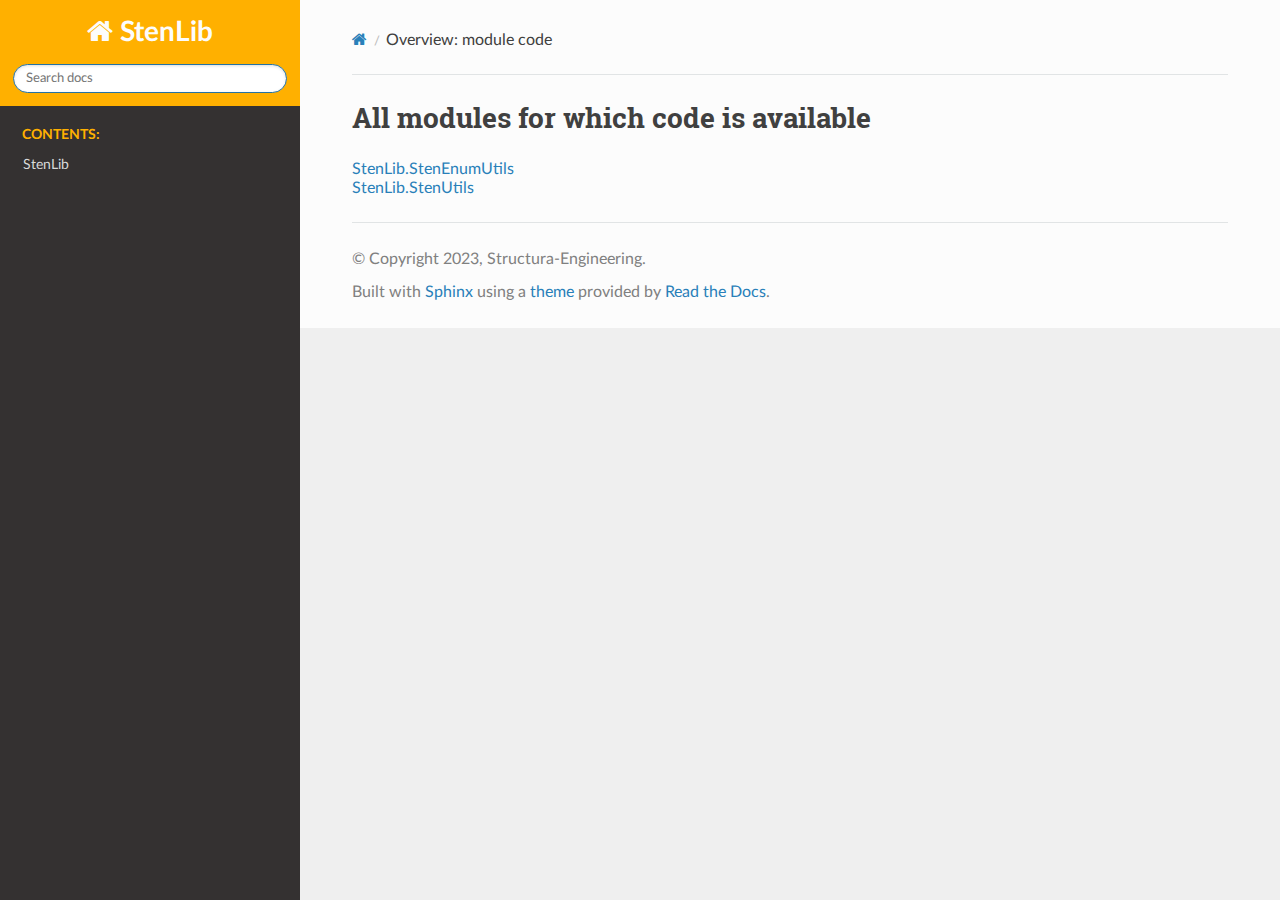
==== commit 205ad6c2: "Update CSS files in StenLib documentation" ====
--- a/StenLib/docs/_build/html/_modules/index.html
+++ b/StenLib/docs/_build/html/_modules/index.html
@@ -6,6 +6,7 @@
   <title>Overview: module code &mdash; StenLib 0.1.7 documentation</title>
       <link rel="stylesheet" type="text/css" href="../_static/pygments.css?v=80d5e7a1" />
       <link rel="stylesheet" type="text/css" href="../_static/css/theme.css?v=19f00094" />
+      <link rel="stylesheet" type="text/css" href="../_static/css/sten_theme.css?v=1b79a26c" />
 
   
   <!--[if lt IE 9]>
--- a/StenLib/docs/_build/html/_static/css/sten_theme.css
+++ b/StenLib/docs/_build/html/_static/css/sten_theme.css
@@ -0,0 +1,20 @@
+@import 'theme.css';
+
+li.wy-breadcrumbs-aside {
+    display: none;
+}
+
+.wy-nav-content {
+    min-width: 100%;
+}
+
+.wy-side-nav-search .wy-dropdown>a,
+.wy-side-nav-search>a {
+    font-size: 175%;
+    margin-bottom: 5%;
+}
+
+.wy-menu-vertical header,
+.wy-menu-vertical p.caption {
+    color: #FFB000;
+}